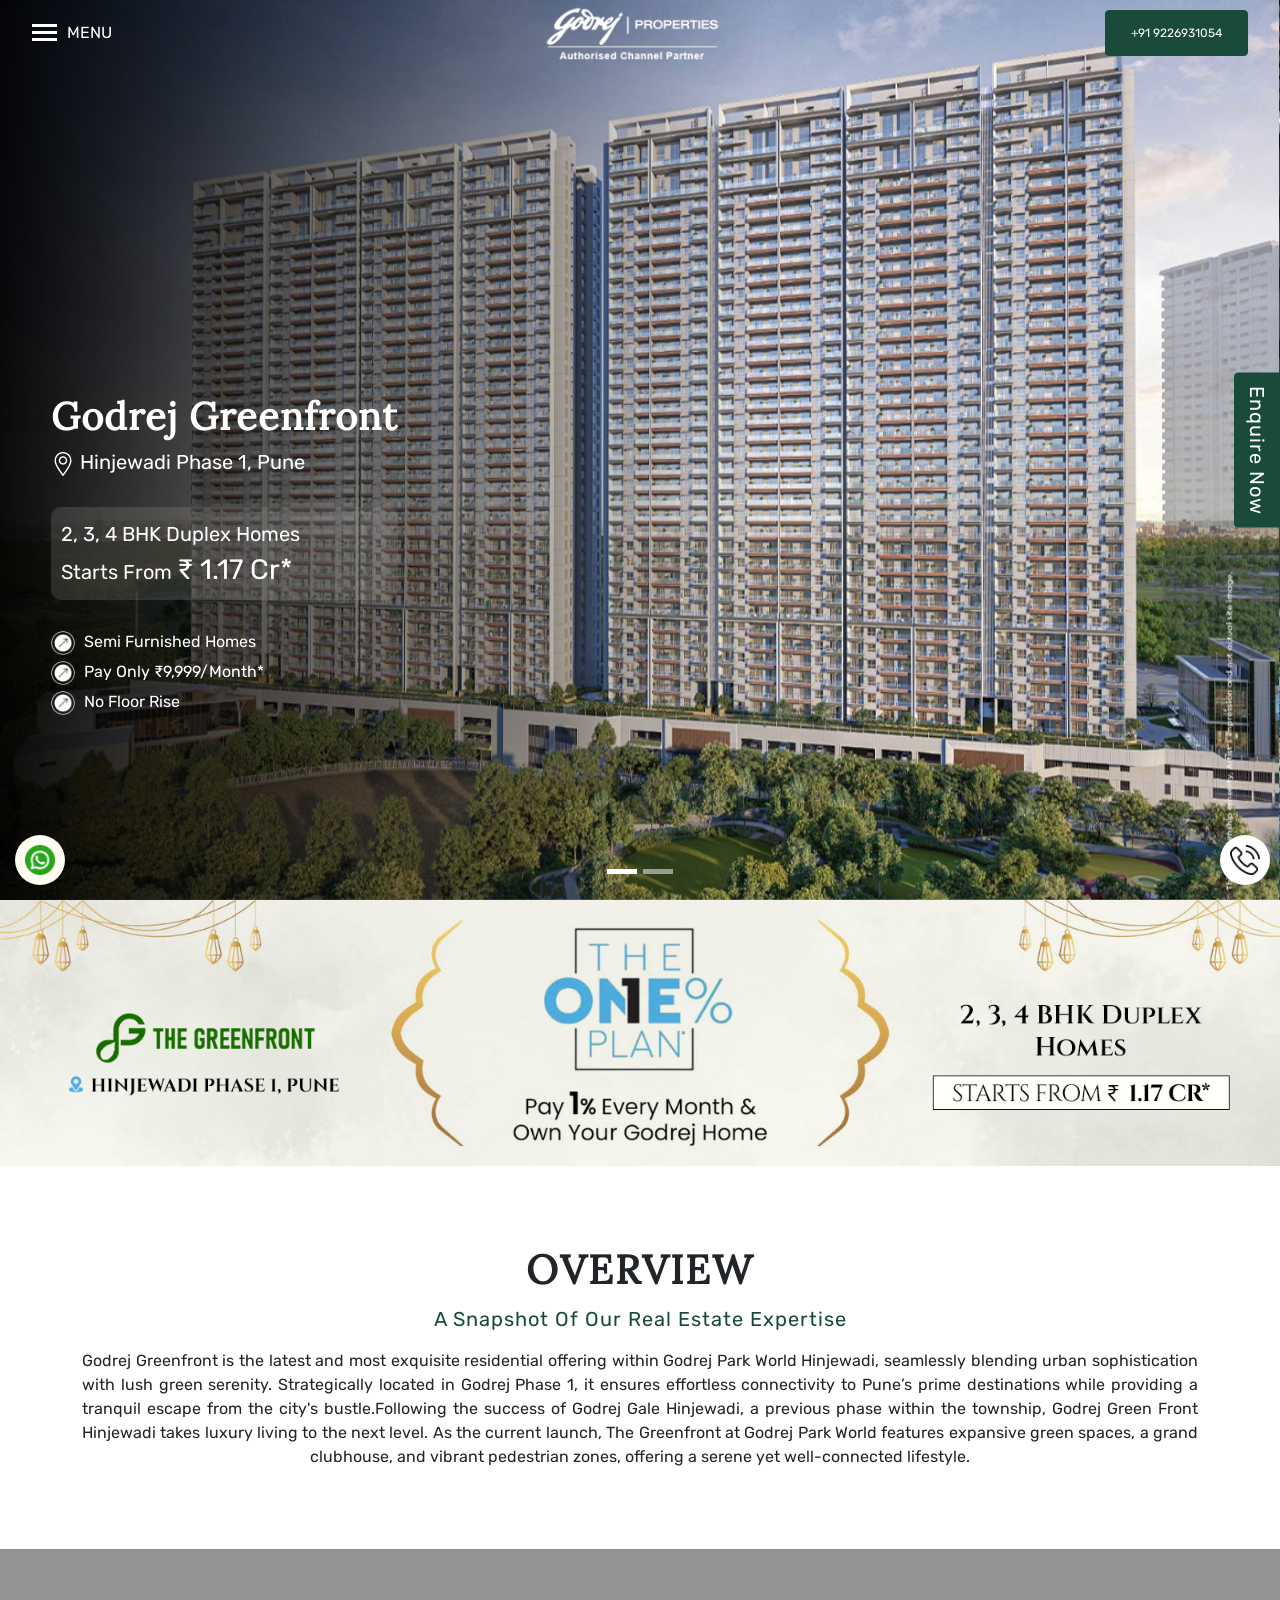
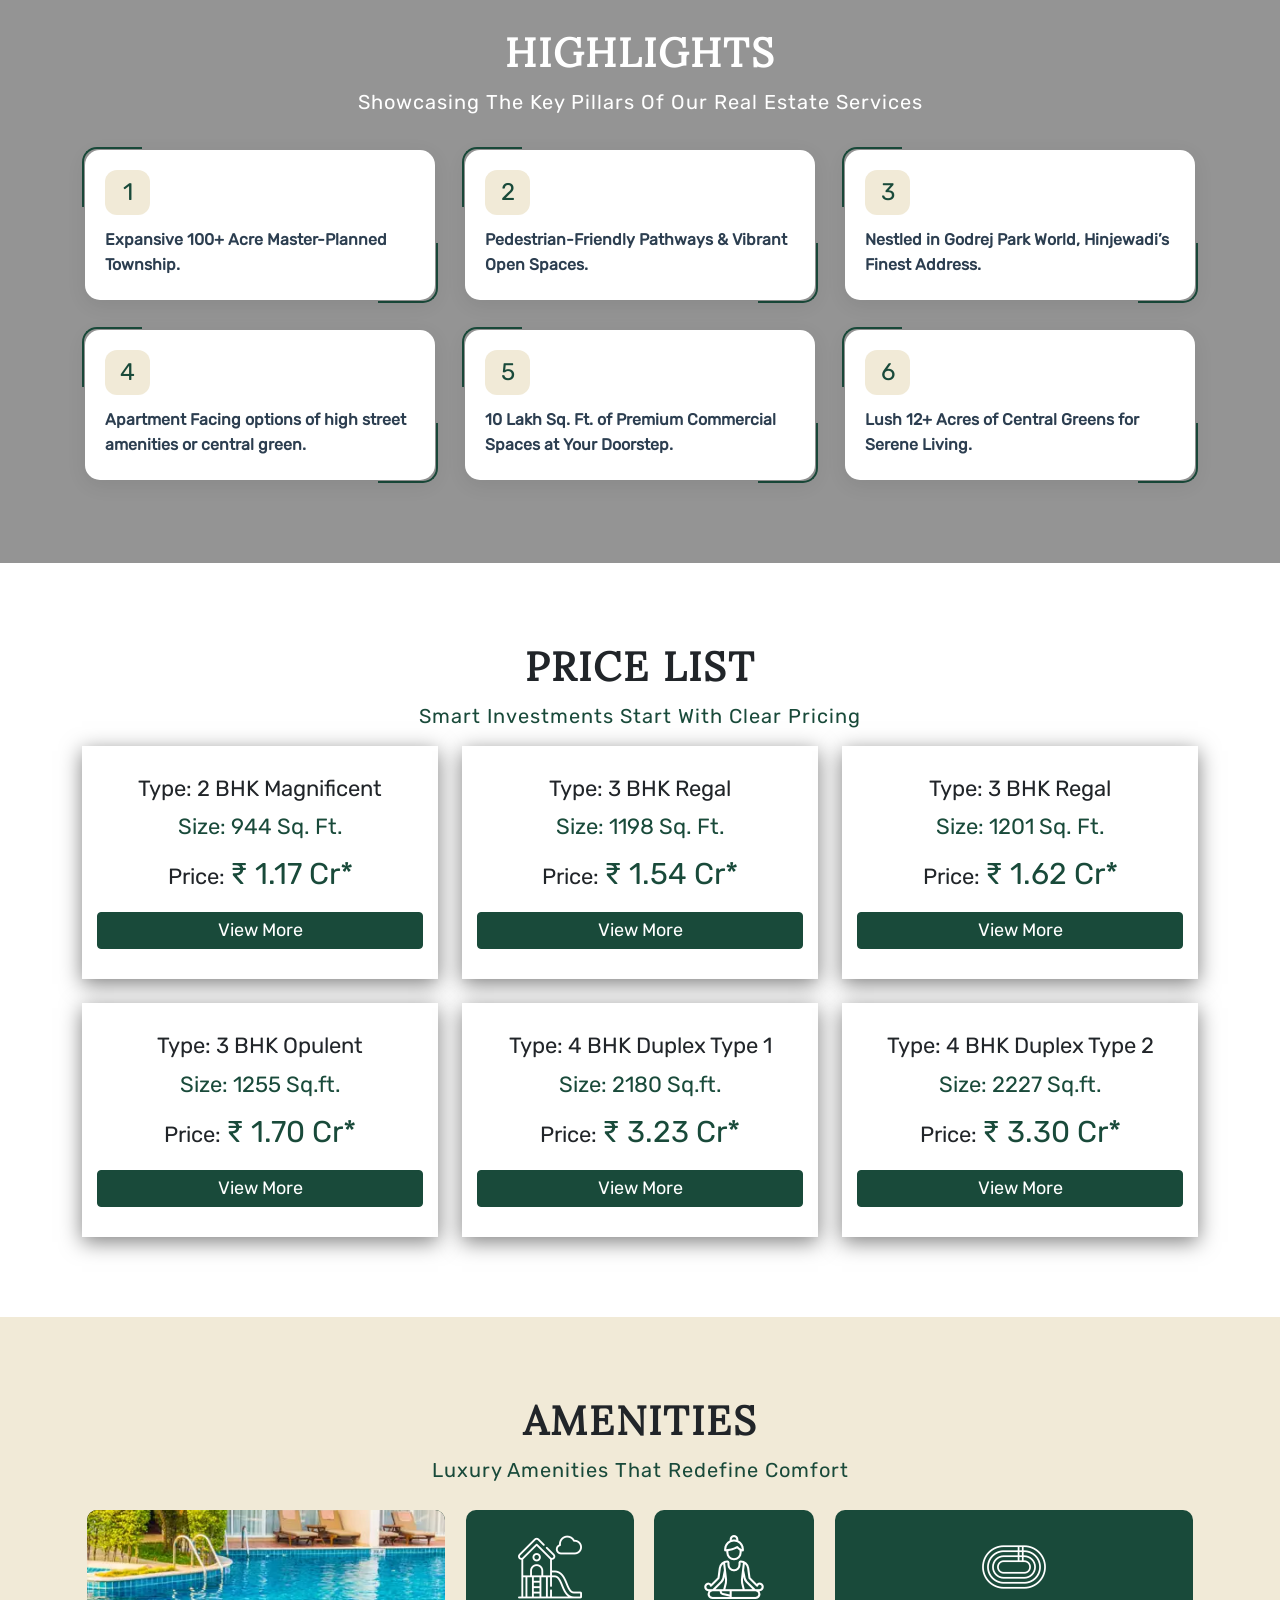
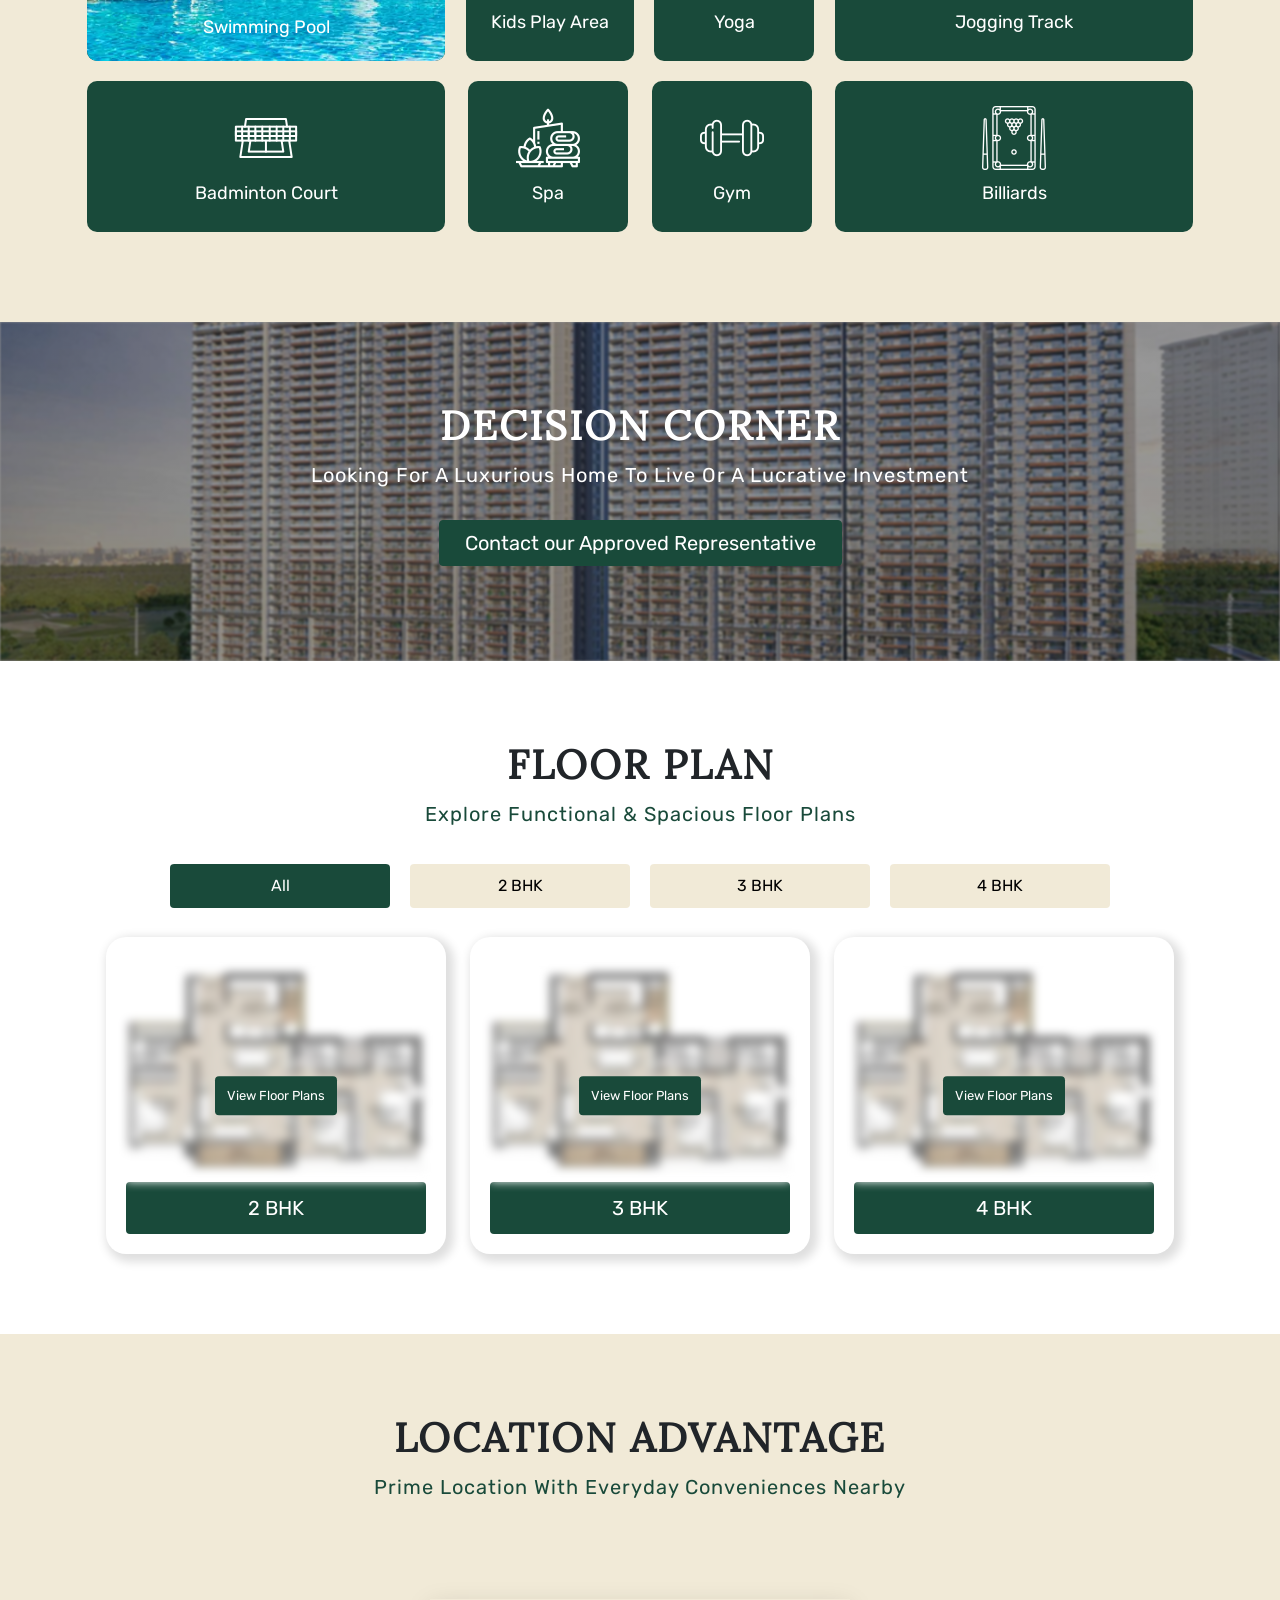
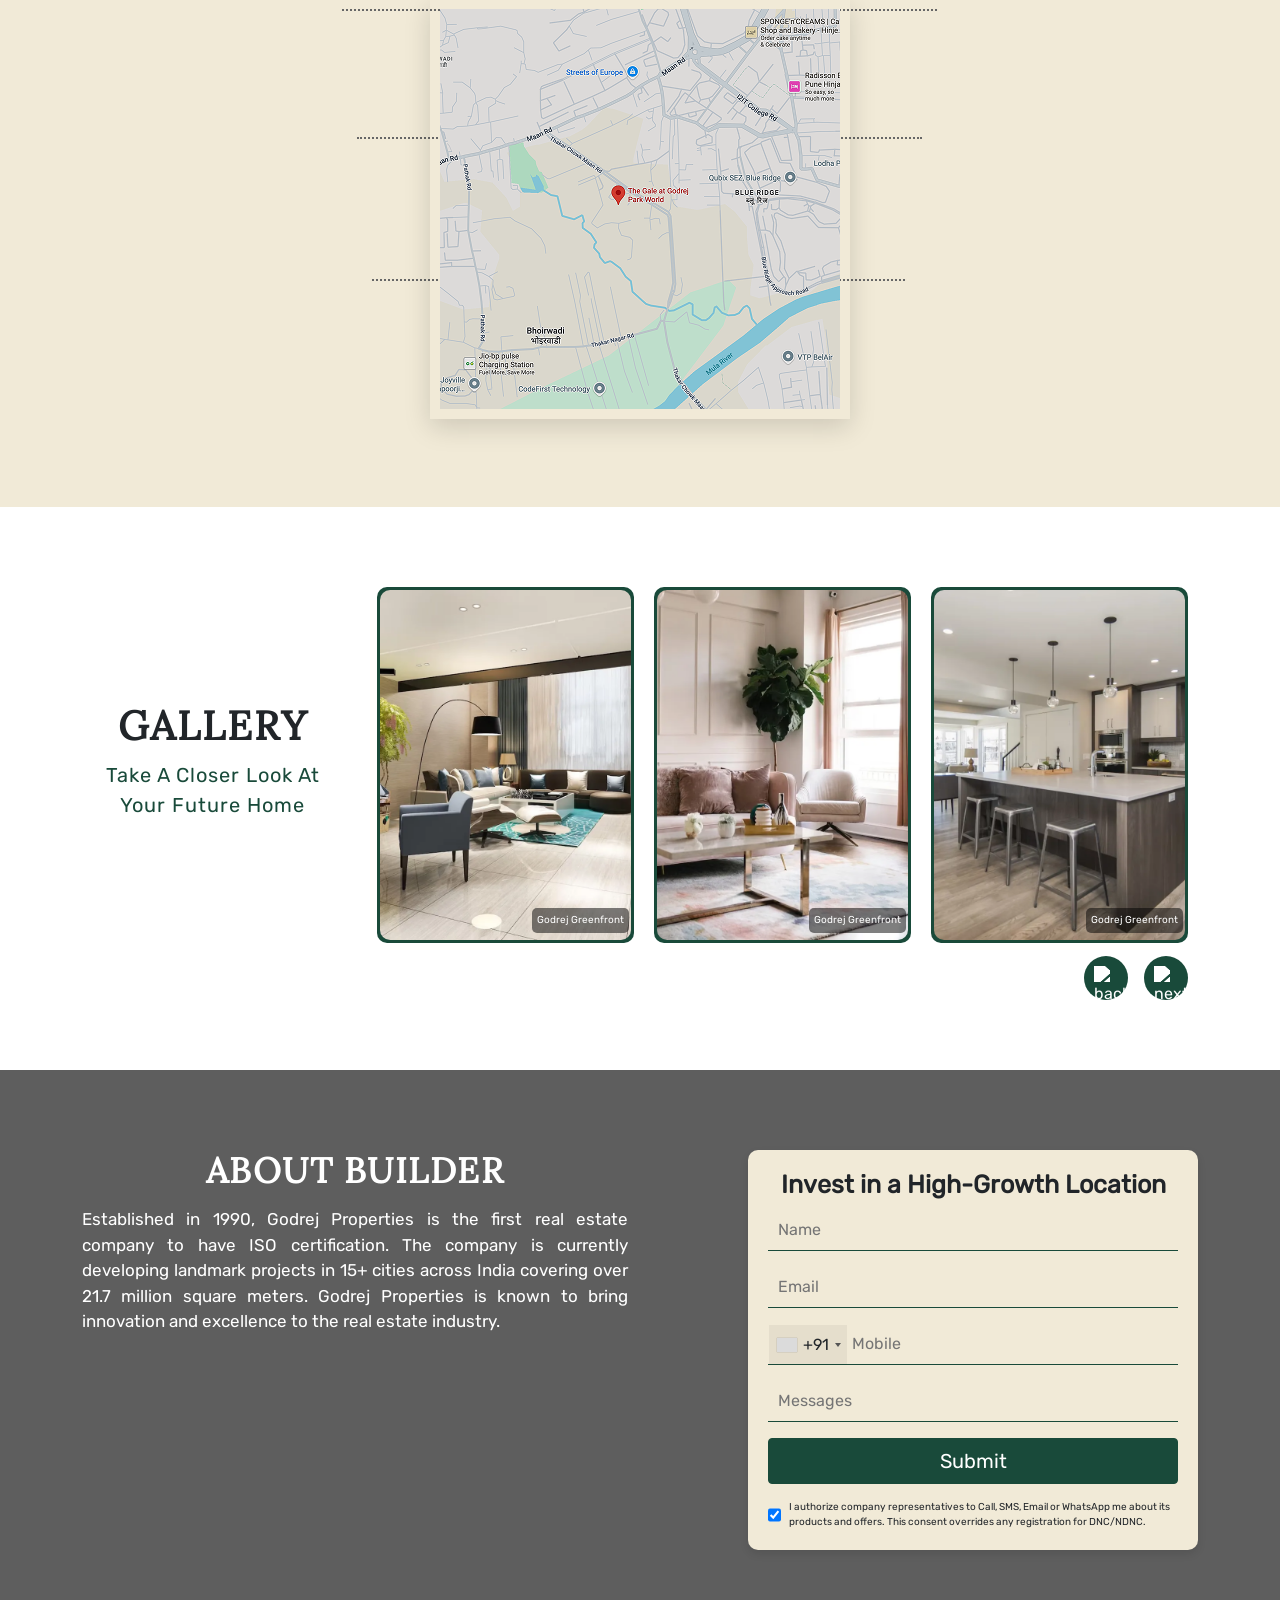
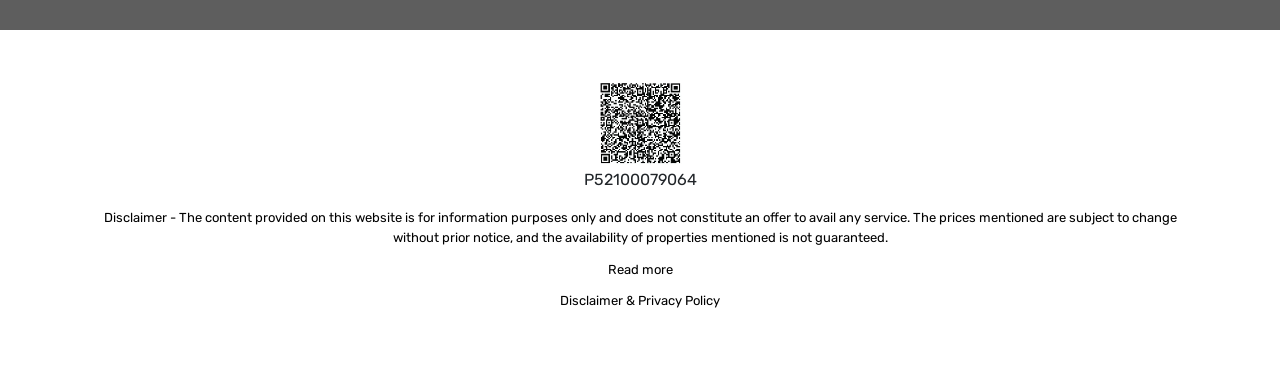
==== index.html @ 200d03b1 "Initial commit of existing code" ====
<!doctype html>

<html lang="en">
    
<head>
        <meta charset="UTF-8" />

        <meta name="viewport" content="width=device-width, initial-scale=1.0" />

        <title>Godrej Greenfront| Hinjewadi Phase 1, Pune | 2, 2,3 & 4 BHK Apartments</title>

        <meta name="keywords" content="Godrej Greenfront| Hinjewadi Phase 1, Pune | 2, 2,3 & 4 BHK Apartments" />

        <meta
            name="description"
            content="Godrej Upper Kharadi is envisioned as a modern mixed-use landmark set to reshape everyday living in East Pune’s rapidly evolving corridor."
        />

        <link rel="shortcut icon" href="favicon.ico" type="image/x-icon" />

        <link rel="stylesheet" href="css/bootstrap.min.css" />

        <link href="css/all.min.css" rel="stylesheet" />

        <link rel="stylesheet" href="css/slick-theme.css" />

        <link rel="stylesheet" href="css/slick-theme.min.css" />

        <link rel="stylesheet" href="css/slick.css" />

        <link rel="stylesheet" href="css/magnific-popup.css" />

        <link rel="stylesheet" href="css/style.css" />

        <link href="css/aos.css" rel="stylesheet" />

        <link rel="preload" fetchpriority="high" href="img/banner/banner1-sm.webp" as="image" type="image/webp" />

        <link rel="stylesheet" href="css/intlTelInput.css" />

        <!-- Meta Pixel Code -->

        <script>
            !(function (f, b, e, v, n, t, s) {
                if (f.fbq) return;

                n = f.fbq = function () {
                    n.callMethod ? n.callMethod.apply(n, arguments) : n.queue.push(arguments);
                };

                if (!f._fbq) f._fbq = n;

                n.push = n;

                n.loaded = !0;

                n.version = "2.0";

                n.queue = [];

                t = b.createElement(e);

                t.async = !0;

                t.src = v;

                s = b.getElementsByTagName(e)[0];

                s.parentNode.insertBefore(t, s);
            })(
                window,

                document,

                "script",

                "js/fbevents.js"
            );

            fbq("init", "1742078296765821");

            fbq("track", "PageView");
        </script>

        <noscript
            ><img
                height="1"
                width="1"
                style="display: none"
                src="https://www.facebook.com/tr?id=1742078296765821&amp;ev=PageView&amp;noscript=1"
        /></noscript>

        <!-- End Meta Pixel Code -->
    </head>

    <style>
        .modal .modal-header h6 {
            font-size: 21px;

            margin-bottom: 10px;

            font-weight: 600;

            text-align: center;

            width: 100%;
        }

        .phone-email a {
            text-decoration: none;

            color: #fff;
        }

        .phone-email a:hover {
            text-decoration: none;

            color: var(--secondary-theme);
        }

        .phone-email .button:hover a {
            color: var(--secondary-theme);
        }

        .iti {
            width: 100%;
        }

        .form_section.slide-form .iti .iti__selected-dial-code {
            color: white;
        }
    </style>

    <body>
        <!-- Header -->

        <div class="header" id="header">
            <div class="container-fluid">
                <div class="row align-items-center">
                    <div class="col-md-3 col-6">
                        <button class="menu-btn" id="menuBtn" onclick="openMenu()">
                            <div class="hamburger" id="hamburger">
                                <div></div>

                                <div></div>

                                <div></div>
                            </div>

                            <span>MENU</span>
                        </button>
                    </div>

                    <div class="col-md-6 col-6 text-md-center text-end">
                        <div class="logo">
                            <a class="navbar-brand" href="#">
                                <!-- <img src="img/godrej-logo.png" alt="logo" class="img-fluid" /> -->

                                <img src="img/godrej-logo.png" alt="logo" class="img-fluid" />
                            </a>
                        </div>
                    </div>

                    <div class="col-md-3 text-end">
                        <div class="phone-email">
                            <button class="button">
                                <a href="tel:+919226931054">+91 9226931054</a>
                            </button>
                        </div>
                    </div>
                </div>
            </div>
        </div>

        <!-- Overlay -->

        <div class="overlay" id="overlay" onclick="closeMenu()"></div>

        <!-- Sidebar -->

        <div class="sidebar" id="sidebar">
            <button class="close-btn" onclick="closeMenu()">&times;</button>

            <ul class="menu-items">
                <li class="nav-item">
                    <a class="nav-link nav-link-custom active" href="#overview">Overview</a>
                </li>

                <li class="nav-item">
                    <a class="nav-link nav-link-custom" href="#highlight">Highlight</a>
                </li>

                <li class="nav-item">
                    <a class="nav-link nav-link-custom" href="#price">Price List</a>
                </li>

                <li class="nav-item">
                    <a class="nav-link nav-link-custom" href="#amenities">Amenities</a>
                </li>

                <li class="nav-item">
                    <a class="nav-link nav-link-custom" href="#floor">Floor Plan</a>
                </li>

                <li class="nav-item">
                    <a class="nav-link nav-link-custom" href="#location">Location</a>
                </li>

                <li class="nav-item">
                    <a class="nav-link nav-link-custom" href="#gallery">Gallery</a>
                </li>
            </ul>
        </div>

        <!-- banner section start -->

        <div class="slider_section">
            <div id="carouselExampleIndicators" class="carousel slide" data-bs-ride="carousel" data-bs-interval="3000">
                <div class="carousel-indicators">
                    <button
                        type="button"
                        data-bs-target="#carouselExampleIndicators"
                        data-bs-slide-to="0"
                        class="active"
                        aria-current="true"
                        aria-label="Slide 1"
                    ></button>

                    <button
                        type="button"
                        data-bs-target="#carouselExampleIndicators"
                        data-bs-slide-to="1"
                        aria-label="Slide 2"
                    ></button>

                    <!-- <button type="button" data-bs-target="#carouselExampleIndicators" data-bs-slide-to="2" aria-label="Slide 3"></button> -->

                    <!-- <button type="button" data-bs-target="#carouselExampleIndicators" data-bs-slide-to="3" aria-label="Slide 4"></button> -->
                </div>

                <div class="carousel-inner">
                    <div class="carousel-item active">
                        <img src="img/banner/banner1.webp" alt="" class="slider-img d_sm_none" />

                        <img src="img/banner/banner1-sm.webp" alt="" class="slider-img d_sm_block" />
                    </div>

                    <div class="carousel-item">
                        <img src="img/banner/banner2.webp" alt="" class="slider-img d_sm_none" />

                        <img src="img/banner/banner2-sm.webp" alt="" class="slider-img d_sm_block" />
                    </div>
                </div>

                <div class="content_over_banner">
                    <div class="project_box">
                        <!-- <h2 class="invest_in">Invest In</h2> -->

                        <h1 class="pro_name">Godrej Greenfront</h1>

                        <p><img src="img/icons/location.png" alt="" />Hinjewadi Phase 1, Pune</p>

                        <h3>
                            2, 3, 4 BHK Duplex Homes <br />

                            Starts From <span>₹ 1.17 Cr*</span>
                        </h3>

                        <!-- <h3 class="all_inc"></h3> -->

                        <ul>
                            <!-- <li><img src="img/icons/arrowUp.png" alt=""> Payment Plan: 25*4</li> -->

                            <!-- <li><img src="img/icons/arrowUp.png" alt=""> 20:20:60 Payment Plan</li> -->

                            <li><img src="img/icons/arrowUp.png" alt="" /> Semi Furnished Homes</li>

                            <li><img src="img/icons/arrowUp.png" alt="" /> Pay Only ₹9,999/Month*</li>

                            <li><img src="img/icons/arrowUp.png" alt="" /> No Floor Rise</li>

                            <!-- <li><img src="img/icons/arrowUp.png" alt=""> Clubhouse: 30,000 sq ft</li>

                        <li><img src="img/icons/arrowUp.png" alt=""> Floor to Ceiling Height: 12 ft</li>

                        <li><img src="img/icons/arrowUp.png" alt=""> Construction By: MCC</li>

                        <li><img src="img/icons/arrowUp.png" alt=""> Total Flats: 180 + 5 Penthouse</li>

                        <li><img src="img/icons/arrowUp.png" alt=""> Tower Height: G + 20 Floors</li> -->
                        </ul>
                    </div>

                    <div class="form_section slide-form">
                        <div class="row">
                            <div class="col-12">
                                <button class="form-close-btn">&times;</button>

                                <h6>Limited Units Price Offer</h6>
                            </div>
                            <form action="contact.php" method="post" id="form1">
                            <div class="col-12 mb-3">
                                <input type="text" name="Name" placeholder="Name" id="name_contact" />
                            </div>

                            <div class="col-12 mb-3">
                                <input type="email" name="Email" placeholder="Email" id="email_contact" />
                            </div>

                            <div class="col-12 mb-3">
                                <input
                                    type="tel"
                                    name="Mob"
                                    placeholder="Mobile"
                                    id="phone_contact"
                                    class="phone-input"
                                />
                            </div>

                            <div class="col-12 mb-3">
                                <input name="message" placeholder="Messages" id="message_contact" />
                            </div>

                            <div class="col-12 mb-2 text-center">
                                <a href="javascript:void(0)" type="submit" class="button lg_btn" id="submit-contact"> Submit</a>
                            </div>

                            <div class="col-12">
                                <div class="inp-box d-flex">
                                    <input
                                        type="checkbox"
                                        checked=""
                                        id="vehicle1"
                                        name="vehicle1"
                                        value="form-checkbox"
                                        style="width: 15px; margin-right: 8px"
                                    />

                                    <label for="vehicle1" class="inp-txt black" style="font-size: 10px; color: #fff">
                                        I authorize company representatives to Call, SMS, Email or WhatsApp me about its
                                        products and offers. This consent overrides any registration for
                                        DNC/NDNC.</label
                                    >
                                </div>
                                </form>
                            </div>
                        </div>
                    </div>
                </div>
            </div>

            <button class="form-toggle-btn">Enquire Now</button>
        </div>

        <!-- banner section ends here -->

        <div class="strip">

        <img src="img/strip/dsk.jpg" data-bs-toggle="modal" data-bs-target="#form4" class="img-fluid d_view"

        style="cursor: pointer;" alt="strip">

        <img src="img/strip/mob.jpg" data-bs-toggle="modal" data-bs-target="#form4" class="img-fluid m_view"

        style="cursor: pointer;" alt="strip">

    </div>

        <!-- overview section starts here -->

        <section class="overview_section" id="overview">
            <div class="container">
                <div class="row">
                    <div class="col-12">
                        <h2 class="section_title">Overview</h2>

                        <p class="subheading">A Snapshot of Our Real Estate Expertise</p>
                    </div>

                    <div class="col-12">
                        <p class="para">
                            Godrej Greenfront is the latest and most exquisite residential offering within Godrej Park
                            World Hinjewadi, seamlessly blending urban sophistication with lush green serenity.
                            Strategically located in Godrej Phase 1, it ensures effortless connectivity to Pune’s prime
                            destinations while providing a tranquil escape from the city's bustle.Following the success
                            of Godrej Gale Hinjewadi, a previous phase within the township, Godrej Green Front Hinjewadi
                            takes luxury living to the next level. As the current launch, The Greenfront at Godrej Park
                            World features expansive green spaces, a grand clubhouse, and vibrant pedestrian zones,
                            offering a serene yet well-connected lifestyle.
                        </p>
                    </div>
                </div>
            </div>
        </section>

        <!--highlight section -->

        <section class="highlight_section" id="highlight">
            <div class="container">
                <div class="row">
                    <div class="col-12">
                        <h2 class="section_title">Highlights</h2>

                        <p class="subheading">Showcasing the Key Pillars of Our Real Estate Services</p>
                    </div>
                </div>

                <div class="features-container">
                    <div class="row justify-content-center">
                        <div class="col-lg-4 col-md-6 col-6 mb-4" data-aos="fade-right" data-aos-duration="800">
                            <div class="feature-card-wrapper">
                                <div class="feature-card">
                                    <div class="feature-icon">
                                        <span>1</span>
                                    </div>

                                    <p class="feature-description">Expansive 100+ Acre Master-Planned Township.</p>
                                </div>

                                <div class="connector-line d-none d-lg-block"></div>
                            </div>
                        </div>

                        <div class="col-lg-4 col-md-6 col-6 mb-4" data-aos="fade-bottom" data-aos-duration="800">
                            <div class="feature-card-wrapper">
                                <div class="feature-card">
                                    <div class="feature-icon">
                                        <span>2</span>
                                    </div>

                                    <p class="feature-description">
                                        Pedestrian-Friendly Pathways & Vibrant Open Spaces.
                                    </p>
                                </div>

                                <div class="connector-line d-none d-lg-block"></div>
                            </div>
                        </div>

                        <div class="col-lg-4 col-md-6 col-6 mb-4" data-aos="fade-left" data-aos-duration="800">
                            <div class="feature-card-wrapper">
                                <div class="feature-card">
                                    <div class="feature-icon">
                                        <span>3</span>
                                    </div>

                                    <p class="feature-description">
                                        Nestled in Godrej Park World, Hinjewadi’s Finest Address.
                                    </p>
                                </div>
                            </div>
                        </div>

                        <div class="col-lg-4 col-md-6 col-6" data-aos="fade-right" data-aos-duration="800">
                            <div class="feature-card-wrapper">
                                <div class="feature-card">
                                    <div class="feature-icon">
                                        <span>4</span>
                                    </div>

                                    <p class="feature-description">
                                        Apartment Facing options of high street amenities or central green.
                                    </p>
                                </div>
                            </div>
                        </div>

                        <div class="col-lg-4 col-md-6 col-6" data-aos="fade-top" data-aos-duration="800">
                            <div class="feature-card-wrapper">
                                <div class="feature-card">
                                    <div class="feature-icon">
                                        <span>5</span>
                                    </div>

                                    <p class="feature-description">
                                        10 Lakh Sq. Ft. of Premium Commercial Spaces at Your Doorstep.
                                    </p>
                                </div>
                            </div>
                        </div>

                        <div class="col-lg-4 col-md-6 col-6" data-aos="fade-left" data-aos-duration="800">
                            <div class="feature-card-wrapper">
                                <div class="feature-card">
                                    <div class="feature-icon">
                                        <span>6</span>
                                    </div>

                                    <p class="feature-description">
                                        Lush 12+ Acres of Central Greens for Serene Living.
                                    </p>
                                </div>
                            </div>
                        </div>
                    </div>
                </div>
            </div>
        </section>

        <!-- price list section -->

        <section class="price_list_section" id="price">
            <div class="container">
                <div class="row">
                    <div class="col-md-12 col-12 align-self-center">
                        <h2 class="section_title">Price List</h2>

                        <p class="subheading">Smart Investments Start with Clear Pricing</p>
                    </div>

                    <div class="col-md-12 col-12 mb-4">
                        <div class="row justify-content-center">
                            <div class="col-md-4 col-12" data-aos="fade-right" data-aos-duration="800">
                                <div class="price_box h-100">
                                    <h6>Type: 2 BHK Magnificent</h6>

                                    <h5>Size: 944 Sq. Ft.</h5>

                                    <p>Price: <span>₹ 1.17 Cr*</span></p>

                                    <div>
                                        <button class="button" data-bs-toggle="modal" data-bs-target="#enquireModal">
                                            View More
                                        </button>
                                    </div>

                                    <!-- <h4 style="font-size: 14px; margin-top: 5px;margin-bottom: 0;">(One Car Parking)</h4> -->
                                </div>
                            </div>

                            <div class="col-md-4 col-12" data-aos="fade-bottom" data-aos-duration="800">
                                <div class="price_box h-100">
                                    <h6>Type: 3 BHK Regal</h6>

                                    <h5>Size: 1198 Sq. Ft.</h5>

                                    <p>Price: <span>₹ 1.54 Cr* </span></p>

                                    <div>
                                        <button class="button" data-bs-toggle="modal" data-bs-target="#enquireModal">
                                            View More
                                        </button>
                                    </div>
                                </div>
                            </div>

                            <div class="col-md-4 col-12" data-aos="fade-left" data-aos-duration="800">
                                <div class="price_box h-100">
                                    <h6>Type: 3 BHK Regal</h6>

                                    <h5>Size: 1201 Sq. Ft.</h5>

                                    <p>Price: <span>₹ 1.62 Cr* </span></p>

                                    <div>
                                        <button class="button" data-bs-toggle="modal" data-bs-target="#enquireModal">
                                            View More
                                        </button>
                                    </div>
                                </div>
                            </div>
                        </div>
                    </div>

                    <div class="col-md-12 col-12">
                        <div class="row justify-content-center">
                            <div class="col-md-4 col-12" data-aos="fade-right" data-aos-duration="800">
                                <div class="price_box h-100">
                                    <h6>Type: 3 BHK Opulent</h6>

                                    <h5>Size: 1255 Sq.ft.</h5>

                                    <p>Price: <span>₹ 1.70 Cr*</span></p>

                                    <div>
                                        <button class="button" data-bs-toggle="modal" data-bs-target="#enquireModal">
                                            View More
                                        </button>
                                    </div>

                                    <!-- <h4 style="font-size: 14px; margin-top: 5px;margin-bottom: 0;">(One Car Parking)</h4> -->
                                </div>
                            </div>

                            <div class="col-md-4 col-12" data-aos="fade-bottom" data-aos-duration="800">
                                <div class="price_box h-100">
                                    <h6>Type: 4 BHK Duplex Type 1</h6>

                                    <h5>Size: 2180 Sq.ft.</h5>

                                    <p>Price: <span>₹ 3.23 Cr* </span></p>

                                    <div>
                                        <button class="button" data-bs-toggle="modal" data-bs-target="#enquireModal">
                                            View More
                                        </button>
                                    </div>
                                </div>
                            </div>

                            <div class="col-md-4 col-12" data-aos="fade-left" data-aos-duration="800">
                                <div class="price_box h-100">
                                    <h6>Type: 4 BHK Duplex Type 2</h6>

                                    <h5>Size: 2227 Sq.ft.</h5>

                                    <p>Price: <span>₹ 3.30 Cr* </span></p>

                                    <div>
                                        <button class="button" data-bs-toggle="modal" data-bs-target="#enquireModal">
                                            View More
                                        </button>
                                    </div>
                                </div>
                            </div>
                        </div>
                    </div>
                </div>
            </div>
        </section>

        <!-- amenities section  -->

        <section class="amenities_section" id="amenities">
            <div class="container">
                <div class="row">
                    <div class="col-12">
                        <h2 class="section_title">Amenities</h2>

                        <p class="subheading">Luxury Amenities That Redefine Comfort</p>
                    </div>

                    <div class="col-4 align-self-center pe-0 d_view" data-aos="fade-right" data-aos-duration="800">
                        <ul class="amenity_list">
                            <li class="amenity-box">
                                <img src="img/amenities/swimming-pool.png" alt="gym" />

                                <span>Swimming Pool</span>

                                <div class="overlay">
                                    <img src="img/amenities/swimming-pool.webp" alt="full pool image" />

                                    <span>Swimming Pool</span>
                                </div>
                            </li>

                            <li class="amenity-box">
                                <img src="img/amenities/badminton-court.png" alt="pool" />

                                <span>Badminton Court</span>

                                <div class="overlay">
                                    <img src="img/amenities/badminton-court.webp" alt="full pool image" />
                                </div>
                            </li>
                        </ul>
                    </div>

                    <div class="col-4 p-0 d_view">
                        <ul>
                            <li class="amenity-box">
                                <img src="img/amenities/playground.png" alt="kids" />

                                <span>Kids Play Area</span>

                                <div class="overlay">
                                    <img src="img/amenities/kids-play.webp" alt="full pool image" />
                                </div>
                            </li>

                            <li class="amenity-box">
                                <img src="img/amenities/yoga.png" alt="yoga" />

                                <span>Yoga</span>

                                <div class="overlay">
                                    <img src="img/amenities/yoga.webp" alt="full pool image" />
                                </div>
                            </li>

                            <li class="amenity-box">
                                <img src="img/amenities/spa.png" alt="generator" />

                                <span>Spa</span>

                                <div class="overlay">
                                    <img src="img/amenities/spa.webp" alt="full pool image" />
                                </div>
                            </li>

                            <li class="amenity-box">
                                <img src="img/amenities/weight.png" alt="cctv" />

                                <span>Gym</span>

                                <div class="overlay">
                                    <img src="img/amenities/gym.webp" alt="full pool image" />
                                </div>
                            </li>
                        </ul>
                    </div>

                    <div class="col-4 align-self-center ps-0 d_view" data-aos="fade-left" data-aos-duration="800">
                        <ul class="amenity_list">
                            <li class="amenity-box not_actiive">
                                <img src="img/amenities/running-track.png" alt="spa" />

                                <span>Jogging Track</span>

                                <div class="overlay">
                                    <img src="img/amenities/track.webp" alt="full pool image" />
                                </div>
                            </li>

                            <li class="amenity-box">
                                <img src="img/amenities/pool-table.png" alt="billiards" />

                                <span>Billiards</span>

                                <div class="overlay">
                                    <img src="img/amenities/billiards.webp" alt="full pool image" />
                                </div>
                            </li>
                        </ul>
                    </div>

                    <div class="col-12 m_view">
                        <ul>
                            <li class="amenity-box">
                                <img src="img/amenities/swimming-pool.png" alt="gym" />

                                <span>Swimming Pool</span>

                                <div class="overlay">
                                    <img src="img/amenities/swimming-pool.webp" alt="full pool image" />

                                    <span>Swimming Pool</span>
                                </div>
                            </li>

                            <li class="amenity-box">
                                <img src="img/amenities/badminton-court.png" alt="pool" />

                                <span>Badminton Court</span>

                                <div class="overlay">
                                    <img src="img/amenities/badminton-court.webp" alt="full pool image" />
                                </div>
                            </li>

                            <li class="amenity-box">
                                <img src="img/amenities/playground.png" alt="kids" />

                                <span>Kids Play Area</span>

                                <div class="overlay">
                                    <img src="img/amenities/kids-play.webp" alt="full pool image" />
                                </div>
                            </li>

                            <li class="amenity-box">
                                <img src="img/amenities/yoga.png" alt="yoga" />

                                <span>Yoga</span>

                                <div class="overlay">
                                    <img src="img/amenities/yoga.webp" alt="full pool image" />
                                </div>
                            </li>

                            <li class="amenity-box">
                                <img src="img/amenities/spa.png" alt="jogging" />

                                <span>Spa</span>

                                <div class="overlay">
                                    <img src="img/amenities/spa.webp" alt="full pool image" />
                                </div>
                            </li>

                            <li class="amenity-box">
                                <img src="img/amenities/weight.png" alt="cctv" />

                                <span>Gym</span>

                                <div class="overlay">
                                    <img src="img/amenities/gym.webp" alt="full pool image" />
                                </div>
                            </li>

                            <li class="amenity-box not_actiive">
                                <img src="img/amenities/running-track.png" alt="spa" />

                                <span>Jogging Track</span>

                                <div class="overlay">
                                    <img src="img/amenities/track.webp" alt="full pool image" />
                                </div>
                            </li>

                            <li class="amenity-box">
                                <img src="img/amenities/pool-table.png" alt="billiards" />

                                <span>Billiards</span>

                                <div class="overlay">
                                    <img src="img/amenities/billiards.webp" alt="full pool image" />
                                </div>
                            </li>
                        </ul>
                    </div>
                </div>
            </div>
        </section>

        <!-- decision corner -->

        <section class="decision_corner">
            <div class="container">
                <div class="row">
                    <div class="col-12">
                        <h4 class="section_title">Decision Corner</h4>

                        <div class="subheading">Looking for a luxurious home to live or a lucrative investment</div>

                        <div class="flex_div d-flex">
                            <div class="boxes">
                                <button class="button" data-bs-toggle="modal" data-bs-target="#enquireModal">
                                    Contact our Approved Representative
                                </button>
                            </div>
                        </div>
                    </div>
                </div>
            </div>
        </section>

        <!-- floor plan section -->

        <section class="floor_section" id="floor">
            <div class="container">
                <div class="row">
                    <div class="col-12">
                        <h2 class="section_title">Floor Plan</h2>

                        <p class="subheading">Explore Functional & Spacious Floor Plans</p>
                    </div>

                    <div class="col-12">
                        <ul class="nav nav-tabs" id="myTab" role="tablist">
                            <li class="nav-item" role="presentation">
                                <button
                                    class="nav-link active"
                                    id="home1-tab"
                                    data-bs-toggle="tab"
                                    data-bs-target="#home1-tab-pane"
                                    type="button"
                                    role="tab"
                                    aria-controls="home1-tab-pane"
                                    aria-selected="true"
                                >
                                    All
                                </button>
                            </li>

                            <li class="nav-item" role="presentation">
                                <button
                                    class="nav-link"
                                    id="home-tab"
                                    data-bs-toggle="tab"
                                    data-bs-target="#home-tab-pane"
                                    type="button"
                                    role="tab"
                                    aria-controls="home-tab-pane"
                                    aria-selected="true"
                                >
                                    2 BHK
                                </button>
                            </li>

                            <li class="nav-item" role="presentation">
                                <button
                                    class="nav-link"
                                    id="profile-tab"
                                    data-bs-toggle="tab"
                                    data-bs-target="#profile-tab-pane"
                                    type="button"
                                    role="tab"
                                    aria-controls="profile-tab-pane"
                                    aria-selected="false"
                                >
                                    3 BHK
                                </button>
                            </li>

                            <li class="nav-item" role="presentation">
                                <button
                                    class="nav-link"
                                    id="contact-tab"
                                    data-bs-toggle="tab"
                                    data-bs-target="#contact-tab-pane"
                                    type="button"
                                    role="tab"
                                    aria-controls="contact-tab-pane"
                                    aria-selected="false"
                                >
                                    4 BHK
                                </button>
                            </li>
                        </ul>

                        <div class="tab-content" id="myTabContent">
                            <div
                                class="tab-pane fade show active"
                                id="home1-tab-pane"
                                role="tabpanel"
                                aria-labelledby="home1-tab"
                                tabindex="0"
                            >
                                <div class="container">
                                    <div class="row justify-content-center">
                                        <div class="col-md-4 col-12">
                                            <div class="floor_image">
                                                <img
                                                    src="img/floor-plan/floor-plan.webp"
                                                    alt="floor plan"
                                                    class="img-fluid"
                                                    style="filter: blur(5px)"
                                                />

                                                <h5>2 BHK</h5>

                                                <span data-bs-toggle="modal" data-bs-target="#enquireModal"
                                                    >View Floor Plans</span
                                                >
                                            </div>
                                        </div>

                                        <div class="col-md-4 col-12">
                                            <div class="floor_image">
                                                <img
                                                    src="img/floor-plan/floor-plan.webp"
                                                    alt="floor plan"
                                                    class="img-fluid"
                                                    style="filter: blur(5px)"
                                                />

                                                <h5>3 BHK</h5>

                                                <span data-bs-toggle="modal" data-bs-target="#enquireModal"
                                                    >View Floor Plans</span
                                                >
                                            </div>
                                        </div>

                                        <div class="col-md-4 col-12">
                                            <div class="floor_image">
                                                <img
                                                    src="img/floor-plan/floor-plan.webp"
                                                    alt="floor plan"
                                                    class="img-fluid"
                                                    style="filter: blur(5px)"
                                                />

                                                <h5>4 BHK</h5>

                                                <span data-bs-toggle="modal" data-bs-target="#enquireModal"
                                                    >View Floor Plans</span
                                                >
                                            </div>
                                        </div>
                                    </div>
                                </div>
                            </div>

                            <div
                                class="tab-pane fade"
                                id="home-tab-pane"
                                role="tabpanel"
                                aria-labelledby="home-tab"
                                tabindex="0"
                            >
                                <div class="container">
                                    <div class="row justify-content-center">
                                        <div class="col-md-4 col-12">
                                            <div class="floor_image">
                                                <img
                                                    src="img/floor-plan/floor-plan.webp"
                                                    alt="floor plan"
                                                    class="img-fluid"
                                                    style="filter: blur(5px)"
                                                />

                                                <span data-bs-toggle="modal" data-bs-target="#enquireModal"
                                                    >View Floor Plans</span
                                                >
                                            </div>
                                        </div>
                                    </div>
                                </div>
                            </div>

                            <div
                                class="tab-pane fade"
                                id="profile-tab-pane"
                                role="tabpanel"
                                aria-labelledby="profile-tab"
                                tabindex="0"
                            >
                                <div class="container">
                                    <div class="row justify-content-center">
                                        <div class="col-md-4 col-12">
                                            <div class="floor_image">
                                                <img
                                                    src="img/floor-plan/floor-plan.webp"
                                                    alt="floor plan"
                                                    class="img-fluid"
                                                    style="filter: blur(5px)"
                                                />

                                                <span data-bs-toggle="modal" data-bs-target="#enquireModal">
                                                    View Floor Plans</span
                                                >
                                            </div>
                                        </div>
                                    </div>
                                </div>
                            </div>

                            <div
                                class="tab-pane fade"
                                id="contact-tab-pane"
                                role="tabpanel"
                                aria-labelledby="contact-tab"
                                tabindex="0"
                            >
                                <div class="container">
                                    <div class="row justify-content-center">
                                        <div class="col-md-4 col-12">
                                            <div class="floor_image">
                                                <img
                                                    src="img/floor-plan/floor-plan.webp"
                                                    alt="floor plan"
                                                    class="img-fluid"
                                                    style="filter: blur(5px)"
                                                />

                                                <span data-bs-toggle="modal" data-bs-target="#enquireModal"
                                                    >View Floor Plans</span
                                                >
                                            </div>
                                        </div>
                                    </div>
                                </div>
                            </div>
                        </div>
                    </div>
                </div>
            </div>
        </section>

        <!-- location section -->

        <section class="location_section" id="location">
            <div class="container">
                <div class="row">
                    <div class="col-12">
                        <h2 class="section_title">Location Advantage</h2>

                        <p class="subheading">Prime Location with Everyday Conveniences Nearby</p>
                    </div>
                </div>

                <div class="location-container">
                    <div class="central-logo">
                        <a href="img/map-location.png" class="with-caption image-link" title="Location Map">
                            <img
                                src="img/map-location-sm.png"
                                alt="Gurugram Location Map"
                                style="width: 100%; height: 100%; object-fit: cover"
                            />
                        </a>
                    </div>

                    <!-- Left Side Locations -->

                    <div class="location-point location-1 left" data-aos="fade-right" data-aos-delay="0">
                        <span class="location-name"><img src="img/icons/location.png" alt="" /> Infoysis Circle </span>

                        <span class="location-time">0.9 km</span>
                    </div>

                    <div class="location-point location-2 left" data-aos="fade-right" data-aos-delay="100">
                        <span class="location-name"
                            ><img src="img/icons/location.png" alt="" /> Hinjewadi Metro Station
                        </span>

                        <span class="location-time">1.8 Km </span>
                    </div>

                    <div class="location-point location-3 left" data-aos="fade-right" data-aos-delay="200">
                        <span class="location-name"
                            ><img src="img/icons/location.png" alt="" /> Hinjawadi Shivaji Chowk</span
                        >

                        <span class="location-time">1.8 km </span>
                    </div>

                    <!-- Right Side Locations -->

                    <div class="location-point location-5 right" data-aos="fade-left" data-aos-delay="0">
                        <span class="location-name"
                            ><img src="img/icons/location.png" alt="" /> Balewadi Metro Station
                        </span>

                        <span class="location-time">4 Km </span>
                    </div>

                    <div class="location-point location-6 right" data-aos="fade-left" data-aos-delay="100">
                        <span class="location-name"
                            ><img src="img/icons/location.png" alt="" /> Pune Railway Station
                        </span>

                        <span class="location-time">17 km </span>
                    </div>

                    <div class="location-point location-7 right" data-aos="fade-left" data-aos-delay="200">
                        <span class="location-name"><img src="img/icons/location.png" alt="" /> Shivaji Nagar </span>

                        <span class="location-time">16 km </span>
                    </div>

                    <!-- Connecting Lines -->

                    <div class="connecting-line line-1"></div>

                    <div class="connecting-line line-2"></div>

                    <div class="connecting-line line-3"></div>

                    <div class="connecting-line line-5"></div>

                    <div class="connecting-line line-6"></div>

                    <div class="connecting-line line-7"></div>

                    <!-- Vertical Lines -->

                    <div class="vertical-line v-line-left"></div>

                    <div class="vertical-line v-line-right"></div>
                </div>
            </div>
        </section>

        <!-- gallery sections -->

        <section class="gallery_section" id="gallery">
            <div class="container">
                <div class="row">
                    <div class="col-md-3 col-12 align-content-center">
                        <h2 class="section_title">Gallery</h2>

                        <p class="subheading">Take a Closer Look at Your Future Home</p>
                    </div>

                    <div class="col-md-9 col-12">
                        <div class="wrapper position-relative">
                            <div class="center-slider">
                                <div class="gallery-card">
                                    <a
                                        href="img/gallery/Gallery1.webp"
                                        class="with-caption image-link"
                                        title="Godrej Greenfront"
                                    >
                                        <img src="img/gallery/Gallery1.webp" alt="" />

                                        <span>Godrej Greenfront</span>
                                    </a>
                                </div>

                                <div class="gallery-card">
                                    <a
                                        href="img/gallery/Gallery2.webp"
                                        class="with-caption image-link"
                                        title="Godrej Greenfront"
                                    >
                                        <img src="img/gallery/Gallery2.webp" alt="" />

                                        <span>Godrej Greenfront</span>
                                    </a>
                                </div>

                                <div class="gallery-card">
                                    <a
                                        href="img/gallery/Gallery3.webp"
                                        class="with-caption image-link"
                                        title="Godrej Greenfront"
                                    >
                                        <img src="img/gallery/Gallery3.webp" alt="" />

                                        <span>Godrej Greenfront</span>
                                    </a>
                                </div>

                                <div class="gallery-card">
                                    <a
                                        href="img/gallery/Gallery4.webp"
                                        class="with-caption image-link"
                                        title="Godrej Greenfront"
                                    >
                                        <img src="img/gallery/Gallery4.webp" alt="" />

                                        <span>Godrej Greenfront</span>
                                    </a>
                                </div>

                                <div class="gallery-card">
                                    <a
                                        href="img/gallery/Gallery5.webp"
                                        class="with-caption image-link"
                                        title="Godrej Greenfront"
                                    >
                                        <img src="img/gallery/Gallery5.webp" alt="" />

                                        <span>Godrej Greenfront</span>
                                    </a>
                                </div>
                            </div>
                        </div>
                    </div>
                </div>
            </div>
        </section>

        <!-- about builder section starts here -->

        <section class="about_builder">
            <div class="container">
                <div class="row">
                    <div class="col-md-6">
                        <h5 class="section_title">About Builder</h5>

                        <p>
                            Established in 1990, Godrej Properties is the first real estate company to have ISO
                            certification. The company is currently developing landmark projects in 15+ cities across
                            India covering over 21.7 million square meters. Godrej Properties is known to bring
                            innovation and excellence to the real estate industry.
                        </p>
                    </div>

                    <div class="col-md-6 align-self-center">
                        <div class="footer_form">
                            <div class="row">
                                <div class="col-12">
                                    <h6>Invest in a High-Growth Location</h6>
                                </div>
<form action="contact.php" method="post" id="form1">
                                <div class="col-12 mb-3">
                                    <input type="text" name="Name" placeholder="Name" id="name_contact2" />
                                </div>

                                <div class="col-12 mb-3">
                                    <input type="email" name="Email" placeholder="Email" id="email_contact2" />
                                </div>

                                <div class="col-12 mb-3">
                                    <input
                                        type="tel"
                                        name="Mob"
                                        placeholder="Mobile"
                                        id="phone_contact2"
                                        class="phone-input"
                                    />
                                </div>

                                <div class="col-12 mb-3">
                                    <input name="message" placeholder="Messages" id="message_contact2" />
                                </div>

                                <div class="col-12 mb-3 text-center">
                                    <a href="javascript:void(0)" class="button"  type="submit" id="submit-contact2"> Submit </a>
                                </div>
</form>
                                <div class="col-12">
                                    <div class="inp-box d-flex">
                                        <input
                                            type="checkbox"
                                            checked=""
                                            id="vehicle2"
                                            name="vehicle2"
                                            value="form-checkbox"
                                            style="width: 15px; margin-right: 8px"
                                        />

                                        <label for="vehicle2" class="inp-txt black" style="font-size: 10px">
                                            I authorize company representatives to Call, SMS, Email or WhatsApp me about
                                            its products and offers. This consent overrides any registration for
                                            DNC/NDNC.</label
                                        >
                                    </div>
                                </div>
                            </div>
                        </div>
                    </div>
                </div>
            </div>
        </section>

        <!-- about builder section ends here -->

        <!-- footer section starts here -->

        <div class="text-center mt-5">
            <a href="img/P52100079064.webp" class="with-caption image-link">
                <img src="img/P52100079064.webp" width="90" class="img-fluid" alt="P52100079064" />
            </a>

            <p>P52100079064</p>

            <!--<p>
                Agent Rera <br />

                PRM/KA/RERA/1251/446/AG/240715/004983
            </p>-->
        </div>

        <footer style="padding-top: 0">
            <div class="container">
                <div class="row">
                    <div class="col-12 text-center">
                        <div class="disclaimer">
                            <p>
                                Disclaimer - The content provided on this website is for information purposes only and
                                does not constitute an offer to avail any service. The prices mentioned are subject to
                                change without prior notice, and the availability of properties mentioned is not
                                guaranteed.
                            </p>

                            <p class="moretext" style="display: none">
                                The images displayed on the website are for representation purposes only and may not
                                reflect the actual properties accurately. Please note that this is the official website
                                of an authorized marketing partner. We may share data with Real Estate Regulatory
                                Authority (RERA) registered brokers/companies for further processing as required. We may
                                also send updates and information to the mobile number or email ID registered with us.
                                All rights reserved. The content, design, and information on this website are protected
                                by copyright and other intellectual property rights. Any unauthorized use or
                                reproduction of the content may violate applicable laws. For accurate and up-to-date
                                information regarding services, pricing, availability, and any other details, it is
                                advisable to contact us directly through the provided contact information on this
                                website. Thank you for visiting our website.
                            </p>

                            <a href="javascript:void(0)" class="moreless-button">Read more</a>
                        </div>
                    </div>

                    <div class="col-12 text-center">
                        <div class="rera_details">
                            <p>
                                <a target="_blank" href="disclaimer.html">Disclaimer & Privacy Policy</a>

                                <!-- | Digital Media Planned By <a href="http://www.botmediadigital.com/" target="_blank">Botmediadigitalmarketing

                            </a> -->
                            </p>
                        </div>
                    </div>
                </div>
            </div>
        </footer>

        <!-- footer section ends here -->

        <a
            class="fixedIcons whatsapp"
            href="https://api.whatsapp.com/send?phone=+919226931054&amp;text=Hello,%20Looking%20for%20Godrej%20Greenfront%20At%20Hinjewadi%20Phase%201,%20Pune.%20Get%20in%20touch%20with%20me%20my%20name%20is"
        >
            <img src="img/icons/whatsapp.webp" alt="" />
        </a>

        <a class="fixedIcons phone" href="tel:+919226931054">
            <img src="img/icons/phone.webp" alt="" />
        </a>

        <!-- mobile-section-footer -->

        <div class="mobile-section-footer">
            <a href="#" title="Enquire Now" data-bs-toggle="modal" data-bs-target="#enquireModal"> Enquire Now</a>

            <!-- <a href="hhttps://api.whatsapp.com/send?phone=+919226931054&amp;text=Hello, I am interested in knowing more details. Please get in touch with me and share your preferred time. My name is"> WhatsApp</a>  -->

            <!-- <a href="tel:+9226931054"> Call Now</a> -->
        </div>

        <!-- mobile-section-footer -->

        <!-- Enquire Now Modal -->

        <div class="modal fade" id="enquireModal" tabindex="-1" aria-labelledby="enquireModalLabel" aria-hidden="true">
            <div class="modal-dialog modal-dialog-centered">
                <div class="modal-content">
                    <div class="modal-header">
                        <!-- <h6 class="modal-title" id="enquireModalLabel">Grab the Deal Before Prices Jump<span style="font-family: 'Franklin Gothic Medium', 'Arial Narrow', Arial, sans-serif; width:100%; text-align: center;">!</span></h6> -->

                        <div class="text-center w-100">
                            <img src="img/logo-green.png" alt="" width="220px" />
                        </div>

                        <button type="button" class="btn-close" data-bs-dismiss="modal" aria-label="Close"></button>
                    </div>

                    <div class="modal-body pt-0">
                        <h4 class="modal-title text-center mb-3" style="color: #0f7c9e; font-weight: 600">
                            Enquire Now
                        </h4>
                        <form action="contact.php" method="post" id="form1">
                        <div class="mb-3 col-12">
                            <input
                                type="text"
                                class="form-control"
                                name="Name"
                                placeholder="Name"
                                id="name_contact3"
                                required
                            />
                        </div>

                        <div class="mb-3 col-12">
                            <input
                                type="email"
                                class="form-control"
                                name="Email"
                                placeholder="Email"
                                id="email_contact3"
                                required
                            />
                        </div>

                        <div class="mb-3 col-12">
                            <input
                                type="tel"
                                class="form-control phone-input"
                                name="Mob"
                                placeholder="Mobile"
                                id="phone_contact3"
                                required
                            />
                        </div>

                        <div class="mb-3 col-12">
                            <input
                                type="text"
                                class="form-control"
                                name="Message"
                                placeholder="Message"
                                id="message_contact3"
                            />
                        </div>

                        <div class="inp-box d-flex align-items-center">
                            <input
                                type="checkbox"
                                checked=""
                                id="vehicle1"
                                name="vehicle1"
                                value="form-checkbox"
                                style="width: 15px; margin-right: 8px"
                            />

                            <label for="vehicle1" class="inp-txt black" style="font-size: 10px; color: #000">
                                I authorize company representatives to Call, SMS, Email or WhatsApp me about its
                                products and offers. This consent overrides any registration for DNC/NDNC.</label
                            >
                        </div>

                        <div class="text-center">
                            <button type="submit"  class="button gradient" id="submit-contact3">Submit</button>
                        </div>
                        </form>
                    </div>
                    </div>
                </div>
            </div>
        </div>

        <div class="modal fade" id="form4" tabindex="-1" aria-labelledby="enquireModalLabel" aria-hidden="true">
            <div class="modal-dialog modal-dialog-centered" style="max-width: 400px">
                <div class="modal-content">
                    <div class="row">
                        <!-- <div class="col-md-6">

                        <img src="img/strip/DiwalidhamakaPopup.jpg" alt="" class="img-fluid">

                    </div> -->

                        <div class="col-md-12">
                            <div class="modal-header">
                                <h6 class="modal-title" id="enquireModalLabel">Godrej Greenfront</h6>

                                <button
                                    type="button"
                                    class="btn-close"
                                    data-bs-dismiss="modal"
                                    aria-label="Close"
                                ></button>
                            </div>
<form action="contact.php" method="post" id="form1">
                            <div class="modal-body px-md-0">
                                <div class="mb-3 col-12">
                                    <input
                                        type="text"
                                        class="form-control"
                                        name="Name"
                                        placeholder="Name"
                                        id="name_contact4"
                                        required
                                    />
                                </div>

                                <div class="mb-3 col-12">
                                    <input
                                        type="email"
                                        class="form-control"
                                        name="Email"
                                        placeholder="Email"
                                        id="email_contact4"
                                        required
                                    />
                                </div>

                                <div class="mb-3 col-12">
                                    <input
                                        type="tel"
                                        class="form-control phone-input"
                                        name="Mob"
                                        placeholder="Mobile"
                                        id="phone_contact4"
                                        required
                                    />
                                </div>

                                <div class="mb-3 col-12">
                                    <input
                                        type="text"
                                        class="form-control"
                                        name="Message"
                                        placeholder="Message"
                                        id="message_contact4"
                                    />
                                </div>

                                <div class="inp-box d-flex align-items-center">
                                    <input
                                        type="checkbox"
                                        checked=""
                                        id="vehicle1"
                                        name="vehicle1"
                                        value="form-checkbox"
                                        style="width: 15px; margin-right: 8px"
                                    />

                                    <label for="vehicle1" class="inp-txt black" style="font-size: 10px; color: #000">
                                        I authorize company representatives to Call, SMS, Email or WhatsApp me about its
                                        products and offers. This consent overrides any registration for
                                        DNC/NDNC.</label
                                    >
                                </div>

                                <div class="text-center">
                                    <button type="submit" class="button" id="submit-contact4">Submit</button>
                                </div>
                            </form>
                            </div>
                        </div>
                    </div>
                </div>
            </div>
        </div>

        <script>
            (function () {
                if (window.matchMedia("(max-width: 768px)").matches) {
                    Array.from(document.getElementsByClassName("d_sm_none")).forEach(function (item) {
                        item.parentNode.removeChild(item);
                    });
                } else {
                    Array.from(document.getElementsByClassName("d_sm_block")).forEach(function (item) {
                        item.parentNode.removeChild(item);
                    });
                }
            })();
        </script>

        <script src="js/jquery.min.js"></script>

        <script src="js/bootstrap.bundle.min.js"></script>

        <script src="js/slick.min.js"></script>

        <script src="js/jquery.magnific-popup.min.js"></script>

        <script src="js/aos.js"></script>

        <script src="js/intlTelInput.min.js"></script>

        <script type="text/javascript" language="javascript">
            var versionUpdate = new Date().getTime();

            var script = document.createElement("script");

            script.type = "text/javascript";

            script.src = "js/queryform.min.sslec92.js?v=" + versionUpdate;

            document.body.appendChild(script);
        </script>
 <script>
    $('form#form1').submit(function (e) {
      $(this).children('button[type=submit]').attr('disabled', 'disabled');
      $(this).children('input[type=submit]').attr('disabled', 'disabled');
    });
  </script>
        <!--<script>
            var AgentInfo = {
                vAgentID: "contact.php",

                vProject: "Godrej Greenfront GTF Google",

                vURL: "https://godrejsproject.in.net/greenfront/",

                thankspageurl: "https://godrejsproject.in.net/greenfront/thanks.htm",
            };
        </script>-->

        <script>
            $(document).ready(function () {
                $("#submit-contact").click(function () {
                    var FormInfo = {
                        SenderControlID: "name_contact",

                        SenderControlMobileID: "phone_contact",

                        SenderControlEmailID: "email_contact",

                        SenderControlMsgID: "message_contact",
                    };

                    SubmitQueryData(AgentInfo, FormInfo);
                });

                $("#submit-contact2").click(function () {
                    var FormInfo = {
                        SenderControlID: "name_contact2",

                        SenderControlMobileID: "phone_contact2",

                        SenderControlEmailID: "email_contact2",

                        SenderControlMsgID: "message_contact2",
                    };

                    SubmitQueryData(AgentInfo, FormInfo);
                });

                $("#submit-contact3").click(function () {
                    var FormInfo = {
                        SenderControlID: "name_contact3",

                        SenderControlMobileID: "phone_contact3",

                        SenderControlEmailID: "email_contact3",

                        SenderControlMsgID: "message_contact3",
                    };

                    SubmitQueryData(AgentInfo, FormInfo);
                });

                $("#submit-contact4").click(function () {
                    var FormInfo = {
                        SenderControlID: "name_contact4",

                        SenderControlMobileID: "phone_contact4",

                        SenderControlEmailID: "email_contact4",

                        SenderControlMsgID: "message_contact4",
                    };

                    SubmitQueryData(AgentInfo, FormInfo);
                });
            });
        </script>

        <script>
            $(".nav-link-custom").on("click", function (e) {
                var target = this.hash,
                    $target = $(target);

                $("html, body")
                    .stop()

                    .animate(
                        {
                            scrollTop: $target.offset().top - 50,
                        },

                        900,

                        "swing",

                        function () {
                            window.location.hash = target;
                        }
                    );
            });
        </script>

        <script>
            $(".moreless-button").click(function () {
                $(".moretext").slideToggle(200);

                if ($(".moreless-button").text() == "Read more") {
                    $(this).text("Read less");
                } else {
                    $(this).text("Read more");
                }
            });
        </script>

        <script>
            document.addEventListener("DOMContentLoaded", function () {
                const header = document.getElementById("header");

                const menuBtn = document.getElementById("menuBtn");

                const hamburger = document.getElementById("hamburger");

                const logoImg = document.getElementById("logoImg");

                const navLinks = document.querySelectorAll(".nav-link");

                const phoneEmail = document.querySelector(".phone-email");

                // Scroll behavior

                window.addEventListener("scroll", function () {
                    if (window.scrollY > 50) {
                        header.classList.add("scrolled");

                        menuBtn.classList.add("scrolled");

                        hamburger.classList.add("scrolled");

                        if (phoneEmail) phoneEmail.classList.add("scrolled");

                        navLinks.forEach((link) => link.classList.add("scrolled"));

                        // if (logoImg) logoImg.src = "img/godrej-logo.png";
                    } else {
                        header.classList.remove("scrolled");

                        menuBtn.classList.remove("scrolled");

                        hamburger.classList.remove("scrolled");

                        if (phoneEmail) phoneEmail.classList.remove("scrolled");

                        navLinks.forEach((link) => link.classList.remove("scrolled"));

                        // if (logoImg) logoImg.src = "img/godrej-logo.png";
                    }
                });

                window.openMenu = function () {
                    document.getElementById("sidebar").classList.add("open");

                    document.getElementById("overlay").classList.add("show");

                    document.body.style.overflow = "hidden";
                };

                window.closeMenu = function () {
                    document.getElementById("sidebar").classList.remove("open");

                    document.getElementById("overlay").classList.remove("show");

                    document.body.style.overflow = "auto";
                };

                // ✅ Close sidebar on nav link click

                navLinks.forEach((link) => {
                    link.addEventListener("click", function () {
                        closeMenu(); // Call your existing function
                    });
                });

                // Optional form toggle functionality

                const toggleBtn = document.querySelector(".form-toggle-btn");

                const form = document.querySelector(".slide-form");

                const closeBtn = document.querySelector(".form-close-btn");

                if (toggleBtn && form && closeBtn) {
                    toggleBtn.addEventListener("click", () => form.classList.add("active"));

                    closeBtn.addEventListener("click", () => form.classList.remove("active"));
                }
            });

            $(document).ready(function () {
                $(".center-slider").slick({
                    slidesToShow: 3,

                    slidesToScroll: 1,

                    centerMode: false,

                    arrows: true,

                    dots: false,

                    infinite: true,

                    speed: 500,

                    autoplay: true,

                    autoplaySpeed: 2000,

                    prevArrow:
                        '<div class="slide-arrow6 prev-arrow6"><img src="img/icons/left-arrow.png" alt="back" height="22"></div>',

                    nextArrow:
                        '<div class="slide-arrow6 next-arrow6"><img src="img/icons/right-arrow.png" alt="next" height="22"></div>',

                    responsive: [
                        {
                            breakpoint: 1024,

                            settings: {
                                slidesToShow: 2,
                            },
                        },

                        {
                            breakpoint: 768,

                            settings: {
                                slidesToShow: 2,
                            },
                        },
                    ],
                });
            });
        </script>

        <script>
            AOS.init({
                duration: 1000,

                once: false,

                easing: "ease-in-out",
            });

            window.addEventListener("scroll", () => {
                AOS.refresh();
            });
        </script>

        <script>
            $(document).ready(function () {
                $(".without-caption").magnificPopup({
                    type: "image",

                    closeOnContentClick: true,

                    closeBtnInside: false,

                    mainClass: "mfp-no-margins mfp-with-zoom",

                    image: {
                        verticalFit: true,
                    },

                    zoom: {
                        enabled: true,

                        duration: 300,
                    },
                });

                $(".with-caption").magnificPopup({
                    type: "image",

                    closeOnContentClick: true,

                    closeBtnInside: false,

                    mainClass: "mfp-with-zoom mfp-img-mobile",

                    image: {
                        verticalFit: true,

                        titleSrc: function (item) {
                            return item.el.attr("title") || "";
                        },
                    },

                    zoom: {
                        enabled: true,

                        duration: 300,
                    },
                });
            });
        </script>

        <script>
            $(window).ready(function () {
                setTimeout(function () {
                    $("#enquireModal").modal("show");
                }, 45000);
            });
        </script>

        <script>
            $(document).ready(function () {
                $(".phone-input").each(function () {
                    const input = this;

                    const output = $(this).siblings(".output");

                    const iti = window.intlTelInput(input, {
                        allowDropdown: true,

                        separateDialCode: true,

                        initialCountry: "In",

                        utilsScript: "js/utils.js",
                    });

                    const handleChange = () => {
                        let text;

                        if (input.value) {
                            text = iti.isValidNumber()
                                ? "Valid number! Full international format: " + iti.getNumber()
                                : "Invalid number - please try again";
                        } else {
                            text = "Please enter a valid number";
                        }

                        output.empty().text(text);
                    };

                    // listen to "keyup", but also "change" to update when the user selects a country

                    $(input).on("change keyup", handleChange);
                });
            });
        </script>
    <script defer src="https://static.cloudflareinsights.com/beacon.min.js/v8c78df7c7c0f484497ecbca7046644da1771523124516" integrity="sha512-8DS7rgIrAmghBFwoOTujcf6D9rXvH8xm8JQ1Ja01h9QX8EzXldiszufYa4IFfKdLUKTTrnSFXLDkUEOTrZQ8Qg==" data-cf-beacon='{"version":"2024.11.0","token":"35926fbfe12f457fb236081f0cdda56d","r":1,"server_timing":{"name":{"cfCacheStatus":true,"cfEdge":true,"cfExtPri":true,"cfL4":true,"cfOrigin":true,"cfSpeedBrain":true},"location_startswith":null}}' crossorigin="anonymous"></script>
<script>(function(){function c(){var b=a.contentDocument||a.contentWindow.document;if(b){var d=b.createElement('script');d.innerHTML="window.__CF$cv$params={r:'9f53c327ba8de1d0',t:'MTc3NzY5MDY4Ng=='};var a=document.createElement('script');a.src='../cdn-cgi/challenge-platform/h/g/scripts/jsd/fe6331af5207/maind41d.js';document.getElementsByTagName('head')[0].appendChild(a);";b.getElementsByTagName('head')[0].appendChild(d)}}if(document.body){var a=document.createElement('iframe');a.height=1;a.width=1;a.style.position='absolute';a.style.top=0;a.style.left=0;a.style.border='none';a.style.visibility='hidden';document.body.appendChild(a);if('loading'!==document.readyState)c();else if(window.addEventListener)document.addEventListener('DOMContentLoaded',c);else{var e=document.onreadystatechange||function(){};document.onreadystatechange=function(b){e(b);'loading'!==document.readyState&&(document.onreadystatechange=e,c())}}}})();</script></body>

</html>
---- css/style.css ----
* {
  margin: 0px;
  padding: 0px;
  box-sizing: border-box;
  font-family: var(--second-font);
}

html {
  scroll-behavior: smooth;
}

@font-face {
  font-family: "Lora";
  font-display: swap;
  src: url("../fonts/Lora/Lora-Regular.ttf");
}

@font-face {
  font-family: "Rubik";
  font-display: swap;
  src: url("../fonts/Rubik/Rubik-Regular.ttf");
}
body {
}
:root {
  --primary-theme: #f1ead7;
  --secondary-theme: #194a3a;
  --text-white: #fff;
  --text-black: #000;
  --first-font: "Lora";
  --second-font: "Rubik";
}

input[type="number"]::-webkit-inner-spin-button,
input[type="number"]::-webkit-outer-spin-button {
  appearance: none;
}

input:focus-visible {
  outline: none;
}

textarea:focus-visible {
  outline: none;
}

body {
  background-color: var(--text-white);
}

a {
  text-decoration: none !important;
}

ul {
  margin: 0px;
  padding: 0px;
}

li {
  list-style-type: none;
}

.button {
  background-color: var(--secondary-theme);
  color: var(--text-white);
  font-size: 20px;
  line-height: 24px;
  padding: 10px 25px;
  border-radius: 4px;
  display: inline-block;
  border: 1px solid var(--secondary-theme);
}

.button:hover {
  color: var(--secondary-theme);
  background: var(--text-white);
}

.header {
  padding: 0px 20px;
  display: flex;
  justify-content: space-between;
  align-items: center;
  position: fixed;
  top: 0;
  width: 100%;
  z-index: 9999;
  transition: all 0.3s ease; /* Smooth transition */
}

/* Header when scrolled */
.header.scrolled {
  background-color: white;
  box-shadow: 0 2px 10px rgba(0, 0, 0, 0.1);
}

/* Menu Button */
.menu-btn {
  background: none;
  border: none;
  font-size: 16px;
  cursor: pointer;
  display: flex;
  align-items: center;
  gap: 10px;
  color: var(--text-white);
  transition: color 0.3s ease;
}

/* Menu button when scrolled */
.menu-btn.scrolled {
  color: #333;
}

/* Hamburger Lines */
.hamburger {
  display: flex;
  flex-direction: column;
  gap: 4px;
}

.hamburger div {
  width: 25px;
  height: 3px;
  background-color: var(--text-white);
  transition: background-color 0.3s ease;
}

/* Hamburger lines when scrolled */
.hamburger.scrolled div {
  background-color: #333;
}

/* Logo */
.logo img {
  max-width: 190px;
  transition: all 0.3s ease;
  filter: brightness(0) saturate(100%) invert(100%) sepia(0%) saturate(2%)
    hue-rotate(224deg) brightness(112%) contrast(101%);

  padding: 4px 0;
}
.header.scrolled .logo img {
  filter: unset;
}
.phone-email {
  animation: 1.2s infinite mobile;
  /* background: #000000a3;
  padding: 5px 10px;
  border-radius: 4px;
  border: 1px solid #fff; */
  margin-left: auto;
  width: fit-content;
}
.phone-email .button {
  background: #194a3a;
  border-color: #194a3a;
  font-size: 14px;
}
.phone-email .button:hover {
  background: #fff;
  color: #194a3a;
}
.phone-email img {
  height: 34px;
}
.phone-email h4 a {
  color: rgb(251 234 9);
  margin-left: 5px;
  font-size: 16px;
  font-weight: 600;
}

.phone-email h4 a i {
  filter: invert(0);
}

.phone-email.scrolled h4 a {
  color: #333;
}
.phone-email.scrolled {
  background: transparent;
  border: none;
}

.phone-email.scrolled img {
  filter: brightness(0);
}

/* Sidebar Menu */
.sidebar {
  position: fixed;
  top: 0;
  left: -300px;
  width: 300px;
  height: 100vh;
  background-color: var(--primary-theme);
  transition: left 0.3s ease;
  z-index: 9999;
}

.sidebar.open {
  left: 0;
}
.sidebar .sidebar_logo {
  max-width: 170px;
  position: relative;
  top: 17px;
}

/* Menu Items */
.menu-items {
  list-style: none;
  padding-top: 80px;
}

.menu-items li {
  border-bottom: 1px solid var(--secondary-theme);
}

.menu-items a {
  display: block;
  color: #000;
  padding: 20px 30px;
  text-decoration: none;
  font-size: 18px;
}

.menu-items a:hover {
  background-color: var(--secondary-theme);
  color: var(--primary-theme) !important;
}
/* .nav-link:focus, .nav-link:hover {
    color: var(--text-white);
} */

.header.scrolled {
  background-color: white;
  box-shadow: 0 2px 10px rgba(0, 0, 0, 0.1);
}

.menu-btn.scrolled {
  color: #000;
}

.hamburger.scrolled div {
  background-color: #000;
}

.nav-link.scrolled {
  color: #000 !important;
}

/* Overlay */
.overlay {
  position: fixed;
  top: 0;
  left: 0;
  width: 100%;
  height: 100%;
  background-color: rgba(0, 0, 0, 0.5);
  display: none;
  z-index: 150;
}

.overlay.show {
  display: block;
}

/* Close Button */
.close-btn {
  position: absolute;
  top: 20px;
  right: 20px;
  background: none;
  border: none;
  color: white;
  font-size: 30px;
  cursor: pointer;
}

/* Main Content */
.main-content {
  margin-top: 80px;
  padding: 40px 20px;
  transition: margin-left 0.4s ease;
}

.content-section {
  max-width: 1200px;
  margin: 0 auto;
  padding: 60px 0;
}

.section-title {
  color: #2c3e50;
  font-size: 36px;
  font-weight: 700;
  margin-bottom: 30px;
  text-align: center;
}

.section-content {
  background: white;
  padding: 40px;
  border-radius: 15px;
  box-shadow: 0 5px 20px rgba(0, 0, 0, 0.1);
  margin-bottom: 40px;
}

/* Close button for mobile */
.close-btn {
  position: absolute;
  top: 20px;
  right: 20px;
  background: none;
  border: none;
  color: #000;
  font-size: 42px;
  cursor: pointer;
  /* padding: 5px; */
  border-radius: 50%;
  transition: background-color 0.3s ease;
}

.close-btn:hover {
  background-color: rgba(255, 255, 255, 0.2);
  transform: scale(1.1);
}

.carousel-item img {
  height: 100vh;
  width: 100%;
}

.slider_section {
  position: relative;
}

.slider_section::after {
  content: "";
  position: absolute;
  width: 100%;
  z-index: 8;
  left: 0px;
  right: 0px;
  bottom: 0px;
  height: 100%;
  /* background: linear-gradient(rgb(3, 40, 56) 0%, rgba(3, 40, 56, 0) 82%); */
  opacity: 1;
  width: 60%;
  background: linear-gradient(to right, rgb(0 0 0 / 95%), rgba(0, 0, 0, 0));
}

.project_box {
  position: absolute;
  bottom: 12%;
  left: 2%;
  z-index: 99;
}
.project_box .pro_logo {
  max-width: 300px;
  margin-bottom: 12px;
  filter: invert(1);
}
.invest_in {
  display: none;
}
.project_box h1 {
  font-family: var(--first-font);
  font-size: 58px;
  font-weight: 700;
  color: var(--text-white);
  /* margin-bottom: 10px; */
  letter-spacing: 2px;
}

.project_box p {
  font-size: 20px;
  color: var(--text-white);
  margin-bottom: 15px;
}
.project_box p img {
  filter: invert(1);
  margin-right: 5px;
}
© .project_box h4 {
  font-size: 20px;
  color: var(--text-white);
  margin-bottom: 12px;
}
.project_box h3 {
  background: #b7b7b72e;
  font-size: 20px;
  color: var(--text-white);
  margin-bottom: 30px;
  margin-top: 30px;
  padding: 10px;
  line-height: 35px;
  border-radius: 10px;
}
.project_box h3 span {
  font-size: 28px;
  color: var(--text-white);
}
.project_box ul {
  padding: 0;
  margin: 0;
  align-items: center;
}
.project_box ul li {
  font-size: 16px;
  margin-bottom: 5px;
  color: var(--text-white);
  /* max-width: 350px; */
  /* width: 270px; */
}
.project_box ul li img {
  max-width: 24px;
  margin-right: 5px;
}
.project_box ul li span {
  display: block;
  font-size: 24px;
  font-weight: 600;
}

/* .form_section {
  background: #212842bd;
  padding: 24px;
  border-radius: 20px;
  position: absolute;
  bottom: 20%;
  right: 15%;
  z-index: 99;
  max-width: 450px;
  width: 350px;
} */

.carousel-indicators [data-bs-target] {
  height: 5px;
}
.form_section h6 {
  font-size: 19px;
  margin-bottom: 20px;
  text-align: center;
  color: var(--text-white);
}

.form_section input {
  width: 100%;
  padding: 8px;
  border: none;
  border-radius: 8px;
  border-bottom: 1px solid var(--text-white);
  background: transparent;
  border-radius: 0;
  color: var(--text-white);
}
.form_section input::placeholder {
  color: var(--text-white);
}
.form_section .lg_btn {
  background: rgb(255, 255, 255);
  color: var(--secondary-theme);
}

.form-toggle-btn {
  position: fixed;
  right: 0px;
  top: 50%;
  transform: translateY(-50%);
  z-index: 999;
  background: var(--secondary-theme);
  color: var(--text-white);
  padding: 12px 7px;
  border: none;
  border-radius: 4px 0 0 4px;
  font-size: 20px;
  cursor: pointer;
  transition: background 0.3s;
  writing-mode: vertical-lr;
  letter-spacing: 1px;
  border: 1px solid var(--secondary-theme);
}
.form-toggle-btn:hover {
  background: var(--text-white);
  color: var(--secondary-theme);
}

/* Form Styling */
.slide-form {
  position: fixed;
  right: -400px; /* hidden by default */
  top: 50%;
  transform: translateY(-50%);
  z-index: 1000;
  /* background: #212842bd; */
  background: var(--secondary-theme);
  padding: 24px;
  border-radius: 20px 0 0 20px;
  max-width: 350px;
  width: 100%;
  transition: right 0.4s ease;
}

/* Active state to show the form */
.slide-form.active {
  right: 0;
}

.form-close-btn {
  position: absolute;
  top: -10px;
  right: 9px;
  background: transparent;
  border: none;
  color: var(--text-white);
  font-size: 34px;
  cursor: pointer;
}
.carousel-indicators {
  z-index: 999;
}

.overview_section {
  padding: 80px 0;
}
.section_title {
  font-family: var(--first-font);
  font-size: 40px;
  font-weight: 700;
  margin-bottom: 10px;
  letter-spacing: 2px;
  text-align: center;
  text-transform: uppercase;
}
.subheading {
  font-family: var(--second-font);
  font-size: 20px;
  margin-bottom: 15px;
  text-align: center;
  text-transform: capitalize;
  color: var(--secondary-theme);
  letter-spacing: 1px;
}
.overview_section .para {
  font-size: 16px;
  margin-bottom: 0;
  text-align: justify;
  text-align-last: center;
}

.overview-grid {
  display: grid;
  grid-template-columns: repeat(auto-fit, minmax(12rem, 1fr));
  gap: 2rem;
  place-items: center;
}

.overview-item {
  text-align: center;
  padding: 1.25rem;
}

.icon {
  font-size: 3rem;
  color: var(--text-gray);
  margin-block-end: 1rem;
}
.icon img {
  width: 50px;
  height: 50px;
}

.label {
  color: var(--text-black);
  font-weight: 600;
  text-transform: uppercase;
  font-size: 0.875rem;
  letter-spacing: 0.05em;
  margin-block-end: 0.5rem;
}

.value {
  color: #333;
  font-weight: 500;
  font-size: 1.125rem;
}

/* overview section css ends here */

/* highlight section css starts here */
.highlight_section {
  padding: 80px 0;
  position: relative;
  background: url("../img/banner/banner2.webp");
  background-size: cover;
  background-attachment: fixed;
  background-repeat: no-repeat;
  /* filter: blur(3px); */
  z-index: 1;
  overflow-x: hidden !important;
}
.highlight_section::before {
  content: "";
  position: absolute;
  left: 0;
  top: 0;
  width: 100%;
  height: 100%;
  background: #0000006b;
  /* z-index: 2; */
}
/* .features-container{
  margin: 25px 0 0; 
} */
.highlight_section .section_title {
  position: relative;
  z-index: 999;
  color: var(--text-white);
}
.highlight_section .subheading {
  position: relative;
  z-index: 999;
  color: var(--text-white);
  margin-bottom: 30px;
}
.highlight_image {
  height: 100%;
  object-fit: cover;
}
.feature-card-wrapper {
  position: relative;
  padding: 3px;
  border-radius: 15px;
}

.feature-card {
  background: white;
  border-radius: 15px;
  padding: 20px 20px;
  box-shadow: 0 5px 20px rgba(0, 0, 0, 0.08);
  border: none;
  height: 100%;
  transition:
    transform 0.3s ease,
    box-shadow 0.3s ease;
  position: relative;
  z-index: 2;
  min-height: 150px;
}

.feature-card:hover {
  /* transform: translateY(-5px); */
  box-shadow: 0 10px 30px rgba(0, 0, 0, 0.15);
}

/* Corner Border Decorations */
.feature-card-wrapper::before,
.feature-card-wrapper::after {
  content: "";
  position: absolute;
  width: 60px;
  height: 60px;
  border: 2px solid var(--secondary-theme);
  z-index: 1;
}

/* Top-left corner */
.feature-card-wrapper::before {
  top: 0;
  left: 0;
  border-right: none;
  border-bottom: none;
  border-top-left-radius: 15px;
}

/* Bottom-right corner */
.feature-card-wrapper::after {
  bottom: 0;
  right: 0;
  border-left: none;
  border-top: none;
  border-bottom-right-radius: 15px;
}

.feature-icon {
  width: 45px;
  height: 45px;
  background: var(--primary-theme);
  border-radius: 12px;
  display: flex;
  align-items: center;
  justify-content: center;
  margin-bottom: 12px;
}
.feature-icon span {
  color: var(--secondary-theme);
  font-size: 24px;
}

.feature-title {
  font-size: 20px;
  font-weight: 600;
  color: #2c3e50;
  margin-bottom: 7px;
}

.feature-description {
  color: #2c3e50;
  font-size: 16px;
  font-weight: 600;
  line-height: 1.6;
  margin-bottom: 0;
}

/* highlight section css ends here */

/* price list section css starts here */
.price_list_section {
  padding: 80px 0;
  overflow-x: hidden !important;
}
.price_list_section .calling {
  display: flex;
  align-items: center;
  margin-left: 30px;
}

.price_box {
  background: var(--text-white);
  padding: 30px 15px;
  box-shadow: 0 5px 20px rgba(0, 0, 0, 0.5);
  text-align: center;
}
.price_box:hover {
  box-shadow: 0 10px 30px rgba(0, 0, 0, 0.15);
  transform: translateY(-5px);
  transition: all 0.3s ease;
}
.price_box h5 {
  font-size: 22px;
  margin-bottom: 12px;
  color: var(--secondary-theme);
}
.price_box h6 {
  /* text-align: end; */
  font-size: 22px;
  margin-bottom: 12px;
}
.price_box p {
  font-size: 22px;
  margin-bottom: 15px;
}
.price_box p span {
  font-size: 30px;
  color: var(--secondary-theme);
}
.price_box .button {
  font-size: 18px;
  line-height: 21px;
  padding: 7px 25px;
}

/* price list section css ends here */

/* amenities section starts here */

.amenities_section {
  padding: 80px 0;
  background: var(--primary-theme);
  overflow: hidden;
}
.amenities_section ul {
  display: flex;
  flex-wrap: wrap;
  justify-content: space-evenly;
}
.amenities_section .amenity_list {
  display: flex;
  flex-direction: column;
}
.amenities_section ul .amenity-box {
  /* background: #f9f9f9; */
  background: var(--secondary-theme);
  text-align: center;
  padding: 30px;
  border-radius: 10px;
  margin: 10px;
  /* min-width: 190px; */
  min-width: 180px;
  position: relative;
  overflow: hidden;
}
.amenities_section ul .amenity-box.ameinity_width {
  width: 100%;
}
.amenities_section ul .amenity-box img {
  filter: invert(1);
}
.amenity-box .overlay {
  position: absolute;
  top: 0;
  left: 0;
  width: 100%;
  height: 100%;
  background: #000000c0;
  display: flex;
  align-items: center;
  justify-content: center;
  opacity: 0;
  transition: opacity 0.4s ease;
  border-radius: 10px;
}

.amenity-box:hover .overlay {
  opacity: 1;
}

.col-4.align-self-center.pe-0.d_view
  .amenity_list
  .amenity-box:first-child
  .overlay {
  opacity: 1;
  pointer-events: none;
}

.amenities_section ul .amenity-box .overlay img {
  width: 100%;
  height: 100%;
  object-fit: cover;
  border-radius: 8px;
  filter: unset;
}

.amenities_section ul .amenity-box span {
  display: block;
  font-size: 18px;
  font-weight: 500;
  padding-top: 10px;
  color: var(--text-white);
}
.amenity-box .overlay span {
  position: absolute;
  bottom: 15px;
  left: 50%;
  transform: translateX(-50%);
  font-size: 18px;
  font-weight: 600;
  color: #fff;
  z-index: 2;
  padding: 5px 10px;
  border-radius: 6px;
  text-align: center;
  white-space: nowrap;
}

/* amenities section css ends here */

/* floor plan section css starts here */

.floor_section {
  padding: 80px 0;
}

.floor_section .nav.nav-tabs {
  justify-content: center;
  border-bottom: 0px;
  gap: 20px;
  margin-top: 20px;
}

.floor_section .nav-tabs .nav-link {
  background-color: var(--primary-theme);
  border-radius: 4px;
  width: 220px;
  color: rgb(0, 0, 0) !important;
  padding: 10px 40px !important;
  border: none !important;
}

.floor_section .nav-tabs .nav-link.active {
  background-color: var(--secondary-theme);
  border: none;
  color: rgb(255, 255, 255) !important;
}

.floor_section .tab-content {
  margin-top: 30px;
}

.floor_section .tab-content h5 {
  font-size: 20px;
  margin-bottom: 0px;
  text-align: center;
  background: var(--secondary-theme);
  padding: 14px 0px;
  color: var(--text-white);
  border-radius: 4px;
}

.floor_section .floor_image {
  background: var(--text-white);
  padding: 20px;
  border-radius: 20px;
  position: relative;
  box-shadow: 4px 4px 10px 4px rgb(0 0 0 / 13%);
}

.floor_section .floor_image span {
  position: absolute;
  top: 50%;
  left: 50%;
  transform: translate(-50%, -50%);
  font-weight: 400;
  cursor: pointer;
  background: var(--secondary-theme);
  padding: 10px 12px;
  color: var(--text-white);
  border-radius: 4px;
  font-size: 13px;
}

/* floor section css ends here */

/* location advantage section css starts here */

.location_section {
  padding: 80px 0 40px;
  background: var(--primary-theme);
  position: relative;
  overflow: hidden;
  /* min-height: 100vh; */
}

.location-container {
  position: relative;
  max-width: 1200px;
  margin: 0 auto;
  height: 550px;
}

.central-logo {
  position: absolute;
  top: 53%;
  left: 50%;
  transform: translate(-50%, -50%);
  width: 420px;
  height: 420px;
  /* background: linear-gradient(45deg, #ff6b35, #f7931e); */
  /* border-radius: 50%; */
  display: flex;
  flex-direction: column;
  align-items: center;
  justify-content: center;
  /* color: white; */
  /* font-weight: bold; */
  box-shadow: 0 8px 25px rgba(0, 0, 0, 0.15);
  z-index: 10;
}

.central-logo .brand-name {
  font-size: 24px;
  letter-spacing: 2px;
  margin-bottom: 5px;
}

.central-logo .sub-text {
  font-size: 14px;
  letter-spacing: 1px;
  opacity: 0.9;
}

.location-point {
  position: absolute;
  /* background: white; */
  /* padding: 12px 20px; */
  padding: 12px 0px;
  border-radius: 25px;
  font-size: 14px;
  font-weight: 500;
  white-space: nowrap;
  z-index: 5;
}
.location-point img {
  max-width: 16px;
}

.location-point.left {
  text-align: right;
}

.location-point.right {
  text-align: left;
}

.location-name {
  display: block;
  margin-bottom: 2px;
}

.location-time {
  font-size: 16px;
  font-weight: bold;
}

.connecting-line {
  position: absolute;
  border-top: 2px dotted #666;
  z-index: 1;
}

.vertical-line {
  position: absolute;
  border-left: 2px dotted #666;
  z-index: 1;
}

/* Left side locations */
.location-1 {
  top: 60px;
  left: 136px;
}

.location-2 {
  top: 180px;
  left: 89px;
}

.location-3 {
  top: 330px;
  left: 102px;
}

.location-4 {
  top: 450px;
  left: 100px;
}

/* Right side locations */
.location-5 {
  top: 65px;
  right: 78px;
}

.location-6 {
  top: 185px;
  right: 105px;
}

.location-7 {
  top: 329px;
  right: 172px;
}

.location-8 {
  top: 454px;
  right: 45px;
}

/* Connecting lines */
.line-1 {
  top: 92px;
  left: 260px;
  width: 238px;
}

.line-2 {
  top: 220px;
  left: 275px;
  width: 200px;
}

.line-3 {
  top: 362px;
  left: 290px;
  width: 210px;
}

.line-4 {
  top: 492px;
  left: 310px;
  width: 190px;
}

.line-5 {
  top: 92px;
  left: 702px;
  width: 238px;
}

.line-6 {
  top: 220px;
  left: 727px;
  width: 200px;
}

.line-7 {
  top: 362px;
  left: 703px;
  width: 210px;
}

.line-8 {
  top: 492px;
  left: 700px;
  width: 190px;
}

/* Vertical connecting lines */
.v-line-left {
  left: 500px;
  top: 92px;
  height: 400px;
}

.v-line-right {
  right: 500px;
  top: 92px;
  height: 400px;
}
/* loaction section css ends here */

/* decision corner css starts here */

.decision_corner {
  position: relative;
  padding: 80px 0;
  overflow: hidden;
}

.decision_corner::before {
  content: "";
  position: absolute;
  top: 0;
  left: 0;
  width: 100%;
  height: 100%;
  background: url("../img/banner/banner1.webp") center center / cover no-repeat;
  filter: blur(1px);
  z-index: 1;
  /* transform: scale(1.1); */
}

/* Content layer */
.decision_corner > .container {
  position: relative;
  z-index: 2;
}

/* Optional: Add overlay to increase text contrast */
.decision_corner::after {
  content: "";
  position: absolute;
  top: 0;
  left: 0;
  width: 100%;
  height: 100%;
  background: linear-gradient(to right, rgba(0, 0, 0, 0.4), rgba(0, 0, 0, 0.4));
  z-index: 1;
}
.decision_corner .section_title {
  color: var(--text-white);
}
.decision_corner .subheading {
  color: var(--text-white);
}
.flex_div {
  display: flex;
  justify-content: center;
}
.boxes {
  padding: 15px;
  text-align: center;
}
/* .boxes:first-child {
  border-right: 1px solid var(--text-white);
} */
.title {
  font-size: 17px;
  margin-bottom: 12px;
  display: block;
  font-weight: 500;
  color: var(--text-white);
}

/* gallery section css starts here */

.gallery_section {
  padding: 80px 0 120px;
  position: relative;
  overflow: hidden;
}

/* Default slide */
.center-slider .gallery-card {
  background-color: var(--secondary-theme);
  border-radius: 10px;
  padding: 3px;
  overflow: hidden;
  text-align: center;
  transition: all 0.3s ease;
  position: relative;
}
.center-slider .gallery-card span {
  position: absolute;
  bottom: 10px;
  right: 2%;
  font-size: 10px;
  color: var(--text-white);
  background-color: rgba(0, 0, 0, 0.5);
  padding: 5px 5px;
  border-radius: 5px;
}

.center-slider .gallery-card img {
  width: 100%;
  border-radius: 10px;
  height: 350px;
  object-fit: cover;
}

.center-slider .slick-slide {
  margin: 0 10px;
}

.slide-arrow6.prev-arrow6,
.slide-arrow6.next-arrow6 {
  position: absolute;
  bottom: -50px;
  z-index: 10;
  background: var(--secondary-theme);
  border-radius: 50%;
  padding: 10px;
  cursor: pointer;
  transition: background 0.3s;
  height: 44px;
  width: 44px;
  text-align: center;
}

.slide-arrow6.prev-arrow6 {
  right: 70px;
}
.slide-arrow6.next-arrow6 {
  right: 10px;
}

.slide-arrow6:hover {
  background: #000a2b;
}

.slide-arrow6 img {
  filter: brightness(0) invert(1);
}
/* gallery section css ends here */

/* about builder section css starts here */
.about_builder {
  padding: 80px 0px;
  /* background: var(--primary-theme); */
  background-image: url("../img/about_builder.webp");
  background-size: cover;
  background-attachment: fixed;
  background-repeat: no-repeat;
  /* filter: blur(3px); */
  z-index: 1;
  overflow-x: hidden !important;
  position: relative;
}
.about_builder::before {
  content: "";
  position: absolute;
  left: 0;
  top: 0;
  width: 100%;
  height: 100%;
  background: #000000a1;
  z-index: -1;
}

.about_builder h5 {
  font-size: 35px;
  letter-spacing: 1.5px;
  margin-bottom: 15px;
  font-weight: 600;
  color: var(--text-white);
}

.about_builder p {
  font-size: 17px;
  margin-bottom: 0px;
  text-align: justify;
  color: var(--text-white);
}

.about_builder .footer_form {
  background: var(--primary-theme);
  padding: 20px;
  box-shadow: rgba(0, 0, 0, 0.1) 0px 4px 8px;
  max-width: 450px;
  border-radius: 10px;
  margin-left: auto;
}

.about_builder .footer_form h6 {
  font-size: 25px;
  margin-bottom: 10px;
  font-weight: 600;
  text-align: center;
}

.about_builder .footer_form input {
  width: 100%;
  padding: 8px 10px;
  border: none;
  border-radius: 0;
  border-bottom: 1px solid var(--secondary-theme);
  background: var(--primary-theme);
}

/* about builder section css ends here */

/* footer section css starts here */

footer {
  /* background: var(--text-black); */
  /* background: #fffcf1; */
  padding: 70px 0px;
}

footer .disclaimer p {
  color: var(--text-black);
  font-size: 13px;
  margin-bottom: 10px;
}

footer .disclaimer .moreless-button {
  color: var(--text-black);
  font-size: 13px;
}

footer .rera_details p {
  color: var(--text-black);
  font-size: 13px;
  margin: 10px 0px;
}

footer .rera_details a {
  color: var(--text-black);
}

footer .rera_details a:hover {
  text-decoration: underline !important;
}

/* modal css starts here */

.modal .modal-header {
  border-bottom: 1px solid var(--secondary-theme);
  border-bottom: 0;
  padding-bottom: 0;
}
.modal .btn-close {
  opacity: 1;
}
.modal .modal-header h6 {
  font-size: 21px;
  margin-bottom: 10px;
  font-weight: 600;
  text-align: center;
}

.modal input {
  width: 100%;
  padding: 8px 10px;
  border: none;
  border-radius: 0;
  border-bottom: 1px solid var(--secondary-theme);
  height: 40px;
}
.modal .form-control:focus {
  color: #212529;
  background-color: var(--text-white);
  border-color: var(--secondary-theme);
  outline: 0;
  box-shadow: none;
}
.modal input::placeholder {
  color: #000;
}
.modal .inp-box {
  margin-bottom: 12px;
}

/* footer section css ends here */

.fixedIcons {
  position: fixed;
  z-index: 99;
  bottom: 15px;
  padding: 5px;
  background: #fffcf1;
  border-radius: 50%;
  animation: pulse 1.25s infinite cubic-bezier(0.66, 0, 0, 1);
  box-shadow: 0 0 0 0 #29a71a;
}
.fixedIcons {
  &.whatsapp {
    left: 15px;
  }
}
.fixedIcons {
  &.phone {
    right: 15px;
    background: var(--text-white);
  }
}
.fixedIcons {
  img {
    width: 40px;
    padding: 5px;
  }
}
.mobile-section-footer {
  display: none;
  position: fixed;
  left: 0;
  right: 0;
  bottom: 0;
  width: 100%;
  background: var(--primary-theme);
  color: var(--primary-theme);
  padding: 5px 0;
}
.typ-bg {
  display: none;
}
.d_view {
  display: block;
}
.m_view {
  display: none;
}

.project_box .all_inc {
  font-size: 16px;
}

.price_list_section .subheading_inclu {
  font-size: 18px;
  text-align: center;
  margin-bottom: 0;
}

.modal input {
  width: 100%;
  padding: 8px 10px;
  border: none;
  border-radius: 0;
  border: 1px solid #ddd;
  border-radius: 5px;
  height: 40px;
}

.button {
  background-color: var(--secondary-theme);
  color: var(--text-white);
  font-size: 20px;
  line-height: 24px;
  padding: 10px 25px;
  border-radius: 4px;
  display: inline-block;
  border: 1px solid var(--secondary-theme);
  width: 100%;
}

.gradient {
  color: rgb(255 255 255) !important;
  background: linear-gradient(45deg, #0f7c9e, #84d4eb, #0f7c9e, #95d9ec);
  background-size: 400% 400%;
  animation: Gradient 3s ease infinite;
}

button#submit-contact3:hover {
  background: transparent !important;
  color: #0f7c9e !important;
  transition: all 0.3s ease;
}

button#submit-contact3 {
  width: 100%;
  border: 1px solid #0f7c9e;
}

.modal-content {
  box-shadow: 0 0px 10px #0f7c9e;
}

@keyframes Gradient {
  0% {
    background-position: 0% 50%;
  }
  50% {
    background-position: 100% 50%;
  }
  100% {
    background-position: 0% 50%;
  }
}

@media (max-width: 1480px) {
  .form_section {
    /* bottom: 6%; */
    /* right: 0%; */
  }
  .project_box {
    bottom: 20%;
    left: 4%;
  }
  .project_box h1 {
    font-size: 38px;
    letter-spacing: 1px;
  }
  .value {
    font-size: 20px;
  }
}

@media (max-width: 1366px) {
  .slick-slide img {
    max-width: 350px;
  }
  .next-arrow6 {
    right: 2%;
  }
  .line-5 {
    left: 617px;
  }
  .line-6 {
    left: 640px;
  }
  .line-7 {
    left: 613px;
  }
  .line-8 {
    left: 610px;
  }
  .fixedIcons {
    &.phone {
      right: 10px;
    }
  }
  .fixedIcons {
    img {
      width: 40px;
    }
  }
  .amenities_section ul .amenity-box {
    padding: 25px;
    margin: 10px 5px;
    min-width: 160px;
  }
}

@media (max-width: 767px) {
  .d_view {
    display: none;
  }
  .m_view {
    display: block;
  }
  .invest_in {
    display: block;
    font-size: 25px;
    color: var(--text-black);
    margin-bottom: 6px;
    font-family: var(--first-font);
    font-weight: 700;
  }

  .carousel-indicators {
    z-index: 9;
  }
  .menu-items {
    padding-top: 40px;
  }
  .logo img {
    max-width: 170px;
    /* width: 100%; */
  }
  .header .menu-btn span {
    display: none;
  }
  .navbar-brand {
    padding-top: 0px;
    padding-bottom: 0px;
    margin-right: 0px;
  }

  .nav-item .nav-link {
    margin-bottom: 0px;
    text-align: center;
  }

  .phone-email {
    display: none !important;
  }

  .navbar-light .navbar-toggler {
    color: rgba(0, 0, 0, 0.55);
    border: none;
  }

  .navbar-toggler:focus {
    box-shadow: none;
  }
  .carousel-inner img {
    min-height: 305px;
  }
  .carousel-item img {
    height: auto;
    width: 100%;
    object-fit: cover;
    min-height: 305px;
  }
  .slider_section .project_box {
    position: unset;
    padding: 20px 0px;
    background: var(--primary-theme);
    text-align: center;
  }

  .carousel-indicators {
    bottom: 73%;
  }
  .slider_section .form_section {
    position: unset;
    width: 100%;
    border-radius: 0;
    transform: unset;
    max-width: 100%;
  }
  .slider_section::after {
    background: none;
    width: unset;
    position: unset;
  }
  .project_box h1 {
    font-size: 28px;
    margin-bottom: 10px;
    color: var(--text-black);
  }

  .project_box p {
    margin-bottom: 8px;
    color: var(--text-black);
    font-size: 16px;
    margin-bottom: 21px;
  }
  .project_box h3 {
    color: var(--text-black);
    font-size: 22px;
    line-height: 1.5;
  }
  .project_box h3 span {
    color: var(--text-black);
  }
  .project_box p img {
    filter: unset;
  }
  .project_box ul li {
    font-size: 17px;
    font-weight: 400;
    margin-bottom: 3px;
    color: var(--text-black);
    text-align: left;
    margin-left: 25px;
    display: flex;
    align-items: center;
    justify-content: center;
  }
  .project_box ul li img {
    width: 18px;
    filter: invert();
    display: none;
  }
  .feature-description {
    color: #2c3e50;
    font-size: 13px;
    font-weight: 600;
    line-height: 1.6;
    margin-bottom: 0;
  }
  .form-close-btn {
    display: none;
  }
  .form-toggle-btn {
    display: none;
  }
  .section_title {
    font-size: 26px;
  }
  .subheading {
    font-size: 16px;
    margin-bottom: 16px;
  }
  .overview_section {
    padding: 50px 0;
  }
  .overview-grid {
    grid-template-columns: unset;
    gap: 0rem;
    place-items: unset;
    display: flex;
    flex-wrap: wrap;
    justify-content: center;
  }
  .overview-item {
    text-align: center;
    padding: 8px 4px;
    width: 50%;
  }
  /* .overview-item:nth-child(4),
  .overview-item:nth-child(5) {
    width: 50%;
  } */
  .label {
    color: var(--text-black);
    font-weight: 600;
    text-transform: uppercase;
    font-size: 0.75rem;
    letter-spacing: 0;
    margin-block-end: 0.5rem;
  }
  .highlight_section {
    padding: 50px 0;
  }
  .feature-card {
    padding: 14px 14px;
    min-height: 204px;
  }
  .feature-icon {
    width: 40px;
    height: 40px;
    margin-bottom: 12px;
  }
  .feature-title {
    font-size: 20px;
    margin-bottom: 10px;
  }
  .price_box {
    margin-bottom: 20px;
    max-width: 350px;
    margin: 0 auto 20px;
  }

  .price_list_section {
    padding: 50px 0;
  }
  .price_list {
    margin-top: 10px;
  }
  .price_list_section .row .col-md-4.col-12 {
    margin-bottom: 20px;
  }
  .amenities_section {
    padding: 50px 0;
  }
  .amenities_section ul {
    min-height: 330px;
    overflow-y: scroll;
    height: 330px;
  }
  .amenities_section ul .amenity-box {
    padding: 7px;
    margin: 7px;
    min-width: unset;
    width: 150px;
    z-index: 9;
  }
  .amenities_section ul .amenity-box img {
    max-width: 50px;
  }
  .amenities_section ul .amenity-box .overlay img {
    max-width: 100%;
  }
  .amenities_section ul .amenity-box span {
    font-size: 16px;
  }
  .col-12.m_view ul .amenity-box:first-child .overlay {
    opacity: 1;
    pointer-events: none;
  }

  .amenities_section ul .amenity-box .overlay img {
    width: 100%;
    height: 100%;
    object-fit: cover;
    border-radius: 8px;
    filter: unset;
  }

  .amenities_section ul .amenity-box span {
    display: block;
    font-size: 17px;
    font-weight: 500;
    padding-top: 10px;
    color: var(--text-white);
  }
  .amenity-box .overlay span {
    position: absolute;
    bottom: 15px;
    left: 50%;
    transform: translateX(-50%);
    font-size: 18px;
    font-weight: 600;
    color: #fff;
    z-index: 2;
    padding: 5px 10px;
    border-radius: 6px;
    text-align: center;
    white-space: nowrap;
  }

  .floor_section {
    padding: 50px 0;
  }
  .floor_section .nav.nav-tabs {
    margin-top: 10px;
    gap: 15px;
  }
  .floor_section .nav-tabs .nav-link {
    width: 140px;
    padding: 10px 10px !important;
  }
  .floor_section .floor_image {
    margin-bottom: 15px;
  }
  .floor_section .tab-content h5 {
    padding: 8px 0px;
  }
  .decision_corner {
    padding: 50px 0;
  }
  .decision_corner .subheading {
    font-size: 13px;
  }
  .title {
    font-size: 12px;
  }
  .gallery_section {
    padding: 50px 0 80px;
  }
  .slide-arrow6.next-arrow6 {
    right: 36%;
  }
  .slide-arrow6.prev-arrow6 {
    right: 51%;
  }
  .slick-slide img {
    /* max-width: 350px; */
  }
  .about_builder {
    padding: 50px 0px;
  }
  .about_builder h5 {
    font-size: 30px;
    margin-bottom: 12px;
  }
  .about_builder p {
    font-size: 15px;
    margin-bottom: 15px;
  }
  .form_section.slide-form .button {
    padding: 10px 40px;
  }
  footer {
    padding: 50px 0px 70px;
  }
  .footer_form .button {
    padding: 10px 40px;
  }
  .price_list {
    background: transparent;
    border-radius: 0;
  }
  .location_section {
    padding: 50px 0;
  }
  .location-container {
    height: auto;
  }
  .central-logo {
    position: unset;
    transform: unset;
    width: 100%;
    box-shadow: none;
    border-radius: 0;
  }
  .central-logo img {
    border-radius: 0 !important;
  }
  .location-point {
    position: unset;
    text-align: left;
    z-index: 999;
    padding: 0px 0px 10px;
  }
  .location-point.left {
    text-align: left;
    display: flex;
    justify-content: space-between;
  }
  .location-point.right {
    text-align: left;
    display: flex;
    justify-content: space-between;
  }
  .location-name {
    margin-bottom: 0px;
  }
  .connecting-line {
    display: none;
  }

  .fixedIcons {
    bottom: 45px;
  }
  .fixedIcons {
    bottom: 45px;
  }
  .fixedIcons {
    img {
      width: 35px;
    }
  }
  .mobile-section-footer {
    display: flex;
    gap: 0 5px;
    justify-content: space-around;
    z-index: 999;
    background: #194a3a;
    color: #ffffff;
  }
  .mobile-section-footer a {
    display: block;
    font-size: 14px;
    padding: 6px 8px;
    color: #ffff;
    border-radius: 5px 0;
  }
  .decision_corner .button {
    background-color: var(--secondary-theme);
    color: var(--text-white);
    font-size: 16px;
    line-height: unset;
    padding: 10px 10px;
  }
  .icon {
    font-size: 2rem;
  }
  .project_box h4 {
    color: var(--text-black);
  }
  .header {
    background: #00000057;
  }
  .about_builder .footer_form h6 {
    font-size: 20px;
  }
  .modal .modal-header h6 {
    font-size: 17px;
    margin-bottom: 0px;
  }
  .project_box .all_inc {
    text-align: left;
    font-size: 16px;
    padding-left: 20px;
    text-align: center;
  }
  .center-slider .gallery-card img {
    height: 200px;
  }
}
@keyframes pulse {
  to {
    box-shadow: 0 0 0 20px rgba(255, 232, 160, 0);
  }
}
@keyframes mobile {
  0%,
  100% {
    -webkit-transform: scaleX(1);
    transform: scaleX(1);
  }
  50% {
    -webkit-transform: scale3d(1.05, 1.05, 1.05);
    transform: scale3d(1.05, 1.05, 1.05);
  }
}

@media (max-width: 1400px) {
  .phone-email .button {
    font-size: 12px;
  }

  #form4 .modal-dialog {
    transform: scale(0.8);
  }
}
---- css/intlTelInput.css ----
.iti {
  position: relative;
  display: inline-block;
}
.iti * {
  box-sizing: border-box;
}
.iti__hide {
  display: none;
}
.iti__v-hide {
  visibility: hidden;
}
.iti input,
.iti input[type=text],
.iti input[type=tel] {
  position: relative;
  z-index: 0;
  margin-top: 0 !important;
  margin-bottom: 0 !important;
  padding-right: 36px;
  margin-right: 0;
}
.iti__flag-container {
  position: absolute;
  top: 0;
  bottom: 0;
  right: 0;
  padding: 1px;
}
.iti__selected-flag {
  z-index: 1;
  position: relative;
  display: flex;
  align-items: center;
  height: 100%;
  padding: 0 6px 0 8px;
}
.iti__arrow {
  margin-left: 6px;
  width: 0;
  height: 0;
  border-left: 3px solid transparent;
  border-right: 3px solid transparent;
  border-top: 4px solid #555;
}
[dir=rtl] .iti__arrow {
  margin-right: 6px;
  margin-left: 0;
}
.iti__arrow--up {
  border-top: none;
  border-bottom: 4px solid #555;
}
.iti__country-list {
  position: absolute;
  z-index: 2;
  list-style: none;
  padding: 0;
  margin: 0 0 0 -1px;
  box-shadow: 1px 1px 4px rgba(0, 0, 0, 0.2);
  background-color: white;
  border: 1px solid #ccc;
  white-space: nowrap;
  max-height: 200px;
  overflow-y: scroll;
  -webkit-overflow-scrolling: touch;
}
.iti__country-list--dropup {
  bottom: 100%;
  margin-bottom: -1px;
}
@media (max-width: 500px) {
  .iti__country-list {
    white-space: normal;
  }
}
.iti__flag-box {
  display: inline-block;
  width: 20px;
}
.iti__divider {
  padding-bottom: 5px;
  margin-bottom: 5px;
  border-bottom: 1px solid #ccc;
}
.iti__country {
  display: flex;
  align-items: center;
  padding: 5px 10px;
  outline: none;
}
.iti__dial-code {
  color: #999;
}
.iti__country.iti__highlight {
  background-color: rgba(0, 0, 0, 0.05);
}
.iti__flag-box, .iti__country-name {
  margin-right: 6px;
}
[dir=rtl] .iti__flag-box, [dir=rtl] .iti__country-name {
  margin-right: 0;
  margin-left: 6px;
}
.iti--allow-dropdown input,
.iti--allow-dropdown input[type=text],
.iti--allow-dropdown input[type=tel], .iti--separate-dial-code input,
.iti--separate-dial-code input[type=text],
.iti--separate-dial-code input[type=tel] {
  padding-right: 6px;
  padding-left: 52px;
  margin-left: 0;
}
[dir=rtl] .iti--allow-dropdown input,
[dir=rtl] .iti--allow-dropdown input[type=text],
[dir=rtl] .iti--allow-dropdown input[type=tel], [dir=rtl] .iti--separate-dial-code input,
[dir=rtl] .iti--separate-dial-code input[type=text],
[dir=rtl] .iti--separate-dial-code input[type=tel] {
  padding-right: 52px;
  padding-left: 6px;
  margin-right: 0;
}
.iti--allow-dropdown .iti__flag-container, .iti--separate-dial-code .iti__flag-container {
  right: auto;
  left: 0;
}
[dir=rtl] .iti--allow-dropdown .iti__flag-container, [dir=rtl] .iti--separate-dial-code .iti__flag-container {
  right: 0;
  left: auto;
}
.iti--allow-dropdown .iti__flag-container:hover {
  cursor: pointer;
}
.iti--allow-dropdown .iti__flag-container:hover .iti__selected-flag {
  background-color: rgba(0, 0, 0, 0.05);
}
.iti--allow-dropdown input[disabled] + .iti__flag-container:hover,
.iti--allow-dropdown input[readonly] + .iti__flag-container:hover {
  cursor: default;
}
.iti--allow-dropdown input[disabled] + .iti__flag-container:hover .iti__selected-flag,
.iti--allow-dropdown input[readonly] + .iti__flag-container:hover .iti__selected-flag {
  background-color: transparent;
}
.iti--separate-dial-code .iti__selected-flag {
  background-color: rgba(0, 0, 0, 0.05);
}
.iti--separate-dial-code.iti--show-flags .iti__selected-dial-code {
  margin-left: 6px;
}
[dir=rtl] .iti--separate-dial-code.iti--show-flags .iti__selected-dial-code {
  margin-left: 0;
  margin-right: 6px;
}
.iti--container {
  position: absolute;
  top: -1000px;
  left: -1000px;
  z-index: 1060;
  padding: 1px;
}
.iti--container:hover {
  cursor: pointer;
}

.iti-mobile .iti--container {
  top: 30px;
  bottom: 30px;
  left: 30px;
  right: 30px;
  position: fixed;
}
.iti-mobile .iti__country-list {
  max-height: 100%;
  width: 100%;
}
.iti-mobile .iti__country {
  padding: 10px 10px;
  line-height: 1.5em;
}

.iti__flag {
  width: 20px;
}
.iti__flag.iti__be {
  width: 18px;
}
.iti__flag.iti__ch {
  width: 15px;
}
.iti__flag.iti__mc {
  width: 19px;
}
.iti__flag.iti__ne {
  width: 18px;
}
.iti__flag.iti__np {
  width: 13px;
}
.iti__flag.iti__va {
  width: 15px;
}
@media (-webkit-min-device-pixel-ratio: 2), (min-resolution: 192dpi) {
  .iti__flag {
    background-size: 5762px 15px;
  }
}
.iti__flag.iti__ac {
  height: 10px;
  background-position: 0px 0px;
}
.iti__flag.iti__ad {
  height: 14px;
  background-position: -22px 0px;
}
.iti__flag.iti__ae {
  height: 10px;
  background-position: -44px 0px;
}
.iti__flag.iti__af {
  height: 14px;
  background-position: -66px 0px;
}
.iti__flag.iti__ag {
  height: 14px;
  background-position: -88px 0px;
}
.iti__flag.iti__ai {
  height: 10px;
  background-position: -110px 0px;
}
.iti__flag.iti__al {
  height: 15px;
  background-position: -132px 0px;
}
.iti__flag.iti__am {
  height: 10px;
  background-position: -154px 0px;
}
.iti__flag.iti__ao {
  height: 14px;
  background-position: -176px 0px;
}
.iti__flag.iti__aq {
  height: 14px;
  background-position: -198px 0px;
}
.iti__flag.iti__ar {
  height: 13px;
  background-position: -220px 0px;
}
.iti__flag.iti__as {
  height: 10px;
  background-position: -242px 0px;
}
.iti__flag.iti__at {
  height: 14px;
  background-position: -264px 0px;
}
.iti__flag.iti__au {
  height: 10px;
  background-position: -286px 0px;
}
.iti__flag.iti__aw {
  height: 14px;
  background-position: -308px 0px;
}
.iti__flag.iti__ax {
  height: 13px;
  background-position: -330px 0px;
}
.iti__flag.iti__az {
  height: 10px;
  background-position: -352px 0px;
}
.iti__flag.iti__ba {
  height: 10px;
  background-position: -374px 0px;
}
.iti__flag.iti__bb {
  height: 14px;
  background-position: -396px 0px;
}
.iti__flag.iti__bd {
  height: 12px;
  background-position: -418px 0px;
}
.iti__flag.iti__be {
  height: 15px;
  background-position: -440px 0px;
}
.iti__flag.iti__bf {
  height: 14px;
  background-position: -460px 0px;
}
.iti__flag.iti__bg {
  height: 12px;
  background-position: -482px 0px;
}
.iti__flag.iti__bh {
  height: 12px;
  background-position: -504px 0px;
}
.iti__flag.iti__bi {
  height: 12px;
  background-position: -526px 0px;
}
.iti__flag.iti__bj {
  height: 14px;
  background-position: -548px 0px;
}
.iti__flag.iti__bl {
  height: 14px;
  background-position: -570px 0px;
}
.iti__flag.iti__bm {
  height: 10px;
  background-position: -592px 0px;
}
.iti__flag.iti__bn {
  height: 10px;
  background-position: -614px 0px;
}
.iti__flag.iti__bo {
  height: 14px;
  background-position: -636px 0px;
}
.iti__flag.iti__bq {
  height: 14px;
  background-position: -658px 0px;
}
.iti__flag.iti__br {
  height: 14px;
  background-position: -680px 0px;
}
.iti__flag.iti__bs {
  height: 10px;
  background-position: -702px 0px;
}
.iti__flag.iti__bt {
  height: 14px;
  background-position: -724px 0px;
}
.iti__flag.iti__bv {
  height: 15px;
  background-position: -746px 0px;
}
.iti__flag.iti__bw {
  height: 14px;
  background-position: -768px 0px;
}
.iti__flag.iti__by {
  height: 10px;
  background-position: -790px 0px;
}
.iti__flag.iti__bz {
  height: 12px;
  background-position: -812px 0px;
}
.iti__flag.iti__ca {
  height: 10px;
  background-position: -834px 0px;
}
.iti__flag.iti__cc {
  height: 10px;
  background-position: -856px 0px;
}
.iti__flag.iti__cd {
  height: 15px;
  background-position: -878px 0px;
}
.iti__flag.iti__cf {
  height: 14px;
  background-position: -900px 0px;
}
.iti__flag.iti__cg {
  height: 14px;
  background-position: -922px 0px;
}
.iti__flag.iti__ch {
  height: 15px;
  background-position: -944px 0px;
}
.iti__flag.iti__ci {
  height: 14px;
  background-position: -961px 0px;
}
.iti__flag.iti__ck {
  height: 10px;
  background-position: -983px 0px;
}
.iti__flag.iti__cl {
  height: 14px;
  background-position: -1005px 0px;
}
.iti__flag.iti__cm {
  height: 14px;
  background-position: -1027px 0px;
}
.iti__flag.iti__cn {
  height: 14px;
  background-position: -1049px 0px;
}
.iti__flag.iti__co {
  height: 14px;
  background-position: -1071px 0px;
}
.iti__flag.iti__cp {
  height: 14px;
  background-position: -1093px 0px;
}
.iti__flag.iti__cq {
  height: 12px;
  background-position: -1115px 0px;
}
.iti__flag.iti__cr {
  height: 12px;
  background-position: -1137px 0px;
}
.iti__flag.iti__cu {
  height: 10px;
  background-position: -1159px 0px;
}
.iti__flag.iti__cv {
  height: 12px;
  background-position: -1181px 0px;
}
.iti__flag.iti__cw {
  height: 14px;
  background-position: -1203px 0px;
}
.iti__flag.iti__cx {
  height: 10px;
  background-position: -1225px 0px;
}
.iti__flag.iti__cy {
  height: 14px;
  background-position: -1247px 0px;
}
.iti__flag.iti__cz {
  height: 14px;
  background-position: -1269px 0px;
}
.iti__flag.iti__de {
  height: 12px;
  background-position: -1291px 0px;
}
.iti__flag.iti__dg {
  height: 10px;
  background-position: -1313px 0px;
}
.iti__flag.iti__dj {
  height: 14px;
  background-position: -1335px 0px;
}
.iti__flag.iti__dk {
  height: 15px;
  background-position: -1357px 0px;
}
.iti__flag.iti__dm {
  height: 10px;
  background-position: -1379px 0px;
}
.iti__flag.iti__do {
  height: 14px;
  background-position: -1401px 0px;
}
.iti__flag.iti__dz {
  height: 14px;
  background-position: -1423px 0px;
}
.iti__flag.iti__ea {
  height: 14px;
  background-position: -1445px 0px;
}
.iti__flag.iti__ec {
  height: 14px;
  background-position: -1467px 0px;
}
.iti__flag.iti__ee {
  height: 13px;
  background-position: -1489px 0px;
}
.iti__flag.iti__eg {
  height: 14px;
  background-position: -1511px 0px;
}
.iti__flag.iti__eh {
  height: 10px;
  background-position: -1533px 0px;
}
.iti__flag.iti__er {
  height: 10px;
  background-position: -1555px 0px;
}
.iti__flag.iti__es {
  height: 14px;
  background-position: -1577px 0px;
}
.iti__flag.iti__et {
  height: 10px;
  background-position: -1599px 0px;
}
.iti__flag.iti__eu {
  height: 14px;
  background-position: -1621px 0px;
}
.iti__flag.iti__ez {
  height: 14px;
  background-position: -1643px 0px;
}
.iti__flag.iti__fi {
  height: 12px;
  background-position: -1665px 0px;
}
.iti__flag.iti__fj {
  height: 10px;
  background-position: -1687px 0px;
}
.iti__flag.iti__fk {
  height: 10px;
  background-position: -1709px 0px;
}
.iti__flag.iti__fm {
  height: 11px;
  background-position: -1731px 0px;
}
.iti__flag.iti__fo {
  height: 15px;
  background-position: -1753px 0px;
}
.iti__flag.iti__fr {
  height: 14px;
  background-position: -1775px 0px;
}
.iti__flag.iti__fx {
  height: 14px;
  background-position: -1797px 0px;
}
.iti__flag.iti__ga {
  height: 15px;
  background-position: -1819px 0px;
}
.iti__flag.iti__gb {
  height: 10px;
  background-position: -1841px 0px;
}
.iti__flag.iti__gd {
  height: 12px;
  background-position: -1863px 0px;
}
.iti__flag.iti__ge {
  height: 14px;
  background-position: -1885px 0px;
}
.iti__flag.iti__gf {
  height: 14px;
  background-position: -1907px 0px;
}
.iti__flag.iti__gg {
  height: 14px;
  background-position: -1929px 0px;
}
.iti__flag.iti__gh {
  height: 14px;
  background-position: -1951px 0px;
}
.iti__flag.iti__gi {
  height: 10px;
  background-position: -1973px 0px;
}
.iti__flag.iti__gl {
  height: 14px;
  background-position: -1995px 0px;
}
.iti__flag.iti__gm {
  height: 14px;
  background-position: -2017px 0px;
}
.iti__flag.iti__gn {
  height: 14px;
  background-position: -2039px 0px;
}
.iti__flag.iti__gp {
  height: 14px;
  background-position: -2061px 0px;
}
.iti__flag.iti__gq {
  height: 14px;
  background-position: -2083px 0px;
}
.iti__flag.iti__gr {
  height: 14px;
  background-position: -2105px 0px;
}
.iti__flag.iti__gs {
  height: 10px;
  background-position: -2127px 0px;
}
.iti__flag.iti__gt {
  height: 13px;
  background-position: -2149px 0px;
}
.iti__flag.iti__gu {
  height: 11px;
  background-position: -2171px 0px;
}
.iti__flag.iti__gw {
  height: 10px;
  background-position: -2193px 0px;
}
.iti__flag.iti__gy {
  height: 12px;
  background-position: -2215px 0px;
}
.iti__flag.iti__hk {
  height: 14px;
  background-position: -2237px 0px;
}
.iti__flag.iti__hm {
  height: 10px;
  background-position: -2259px 0px;
}
.iti__flag.iti__hn {
  height: 10px;
  background-position: -2281px 0px;
}
.iti__flag.iti__hr {
  height: 10px;
  background-position: -2303px 0px;
}
.iti__flag.iti__ht {
  height: 12px;
  background-position: -2325px 0px;
}
.iti__flag.iti__hu {
  height: 10px;
  background-position: -2347px 0px;
}
.iti__flag.iti__ic {
  height: 14px;
  background-position: -2369px 0px;
}
.iti__flag.iti__id {
  height: 14px;
  background-position: -2391px 0px;
}
.iti__flag.iti__ie {
  height: 10px;
  background-position: -2413px 0px;
}
.iti__flag.iti__il {
  height: 15px;
  background-position: -2435px 0px;
}
.iti__flag.iti__im {
  height: 10px;
  background-position: -2457px 0px;
}
.iti__flag.iti__in {
  height: 14px;
  background-position: -2479px 0px;
}
.iti__flag.iti__io {
  height: 10px;
  background-position: -2501px 0px;
}
.iti__flag.iti__iq {
  height: 14px;
  background-position: -2523px 0px;
}
.iti__flag.iti__ir {
  height: 12px;
  background-position: -2545px 0px;
}
.iti__flag.iti__is {
  height: 15px;
  background-position: -2567px 0px;
}
.iti__flag.iti__it {
  height: 14px;
  background-position: -2589px 0px;
}
.iti__flag.iti__je {
  height: 12px;
  background-position: -2611px 0px;
}
.iti__flag.iti__jm {
  height: 10px;
  background-position: -2633px 0px;
}
.iti__flag.iti__jo {
  height: 10px;
  background-position: -2655px 0px;
}
.iti__flag.iti__jp {
  height: 14px;
  background-position: -2677px 0px;
}
.iti__flag.iti__ke {
  height: 14px;
  background-position: -2699px 0px;
}
.iti__flag.iti__kg {
  height: 12px;
  background-position: -2721px 0px;
}
.iti__flag.iti__kh {
  height: 13px;
  background-position: -2743px 0px;
}
.iti__flag.iti__ki {
  height: 10px;
  background-position: -2765px 0px;
}
.iti__flag.iti__km {
  height: 12px;
  background-position: -2787px 0px;
}
.iti__flag.iti__kn {
  height: 14px;
  background-position: -2809px 0px;
}
.iti__flag.iti__kp {
  height: 10px;
  background-position: -2831px 0px;
}
.iti__flag.iti__kr {
  height: 14px;
  background-position: -2853px 0px;
}
.iti__flag.iti__kw {
  height: 10px;
  background-position: -2875px 0px;
}
.iti__flag.iti__ky {
  height: 10px;
  background-position: -2897px 0px;
}
.iti__flag.iti__kz {
  height: 10px;
  background-position: -2919px 0px;
}
.iti__flag.iti__la {
  height: 14px;
  background-position: -2941px 0px;
}
.iti__flag.iti__lb {
  height: 14px;
  background-position: -2963px 0px;
}
.iti__flag.iti__lc {
  height: 10px;
  background-position: -2985px 0px;
}
.iti__flag.iti__li {
  height: 12px;
  background-position: -3007px 0px;
}
.iti__flag.iti__lk {
  height: 10px;
  background-position: -3029px 0px;
}
.iti__flag.iti__lr {
  height: 11px;
  background-position: -3051px 0px;
}
.iti__flag.iti__ls {
  height: 14px;
  background-position: -3073px 0px;
}
.iti__flag.iti__lt {
  height: 12px;
  background-position: -3095px 0px;
}
.iti__flag.iti__lu {
  height: 12px;
  background-position: -3117px 0px;
}
.iti__flag.iti__lv {
  height: 10px;
  background-position: -3139px 0px;
}
.iti__flag.iti__ly {
  height: 10px;
  background-position: -3161px 0px;
}
.iti__flag.iti__ma {
  height: 14px;
  background-position: -3183px 0px;
}
.iti__flag.iti__mc {
  height: 15px;
  background-position: -3205px 0px;
}
.iti__flag.iti__md {
  height: 10px;
  background-position: -3226px 0px;
}
.iti__flag.iti__me {
  height: 10px;
  background-position: -3248px 0px;
}
.iti__flag.iti__mf {
  height: 14px;
  background-position: -3270px 0px;
}
.iti__flag.iti__mg {
  height: 14px;
  background-position: -3292px 0px;
}
.iti__flag.iti__mh {
  height: 11px;
  background-position: -3314px 0px;
}
.iti__flag.iti__mk {
  height: 10px;
  background-position: -3336px 0px;
}
.iti__flag.iti__ml {
  height: 14px;
  background-position: -3358px 0px;
}
.iti__flag.iti__mm {
  height: 14px;
  background-position: -3380px 0px;
}
.iti__flag.iti__mn {
  height: 10px;
  background-position: -3402px 0px;
}
.iti__flag.iti__mo {
  height: 14px;
  background-position: -3424px 0px;
}
.iti__flag.iti__mp {
  height: 10px;
  background-position: -3446px 0px;
}
.iti__flag.iti__mq {
  height: 14px;
  background-position: -3468px 0px;
}
.iti__flag.iti__mr {
  height: 14px;
  background-position: -3490px 0px;
}
.iti__flag.iti__ms {
  height: 10px;
  background-position: -3512px 0px;
}
.iti__flag.iti__mt {
  height: 14px;
  background-position: -3534px 0px;
}
.iti__flag.iti__mu {
  height: 14px;
  background-position: -3556px 0px;
}
.iti__flag.iti__mv {
  height: 14px;
  background-position: -3578px 0px;
}
.iti__flag.iti__mw {
  height: 14px;
  background-position: -3600px 0px;
}
.iti__flag.iti__mx {
  height: 12px;
  background-position: -3622px 0px;
}
.iti__flag.iti__my {
  height: 10px;
  background-position: -3644px 0px;
}
.iti__flag.iti__mz {
  height: 14px;
  background-position: -3666px 0px;
}
.iti__flag.iti__na {
  height: 14px;
  background-position: -3688px 0px;
}
.iti__flag.iti__nc {
  height: 10px;
  background-position: -3710px 0px;
}
.iti__flag.iti__ne {
  height: 15px;
  background-position: -3732px 0px;
}
.iti__flag.iti__nf {
  height: 10px;
  background-position: -3752px 0px;
}
.iti__flag.iti__ng {
  height: 10px;
  background-position: -3774px 0px;
}
.iti__flag.iti__ni {
  height: 12px;
  background-position: -3796px 0px;
}
.iti__flag.iti__nl {
  height: 14px;
  background-position: -3818px 0px;
}
.iti__flag.iti__no {
  height: 15px;
  background-position: -3840px 0px;
}
.iti__flag.iti__np {
  height: 15px;
  background-position: -3862px 0px;
}
.iti__flag.iti__nr {
  height: 10px;
  background-position: -3877px 0px;
}
.iti__flag.iti__nu {
  height: 10px;
  background-position: -3899px 0px;
}
.iti__flag.iti__nz {
  height: 10px;
  background-position: -3921px 0px;
}
.iti__flag.iti__om {
  height: 10px;
  background-position: -3943px 0px;
}
.iti__flag.iti__pa {
  height: 14px;
  background-position: -3965px 0px;
}
.iti__flag.iti__pe {
  height: 14px;
  background-position: -3987px 0px;
}
.iti__flag.iti__pf {
  height: 14px;
  background-position: -4009px 0px;
}
.iti__flag.iti__pg {
  height: 15px;
  background-position: -4031px 0px;
}
.iti__flag.iti__ph {
  height: 10px;
  background-position: -4053px 0px;
}
.iti__flag.iti__pk {
  height: 14px;
  background-position: -4075px 0px;
}
.iti__flag.iti__pl {
  height: 13px;
  background-position: -4097px 0px;
}
.iti__flag.iti__pm {
  height: 14px;
  background-position: -4119px 0px;
}
.iti__flag.iti__pn {
  height: 10px;
  background-position: -4141px 0px;
}
.iti__flag.iti__pr {
  height: 14px;
  background-position: -4163px 0px;
}
.iti__flag.iti__ps {
  height: 10px;
  background-position: -4185px 0px;
}
.iti__flag.iti__pt {
  height: 14px;
  background-position: -4207px 0px;
}
.iti__flag.iti__pw {
  height: 13px;
  background-position: -4229px 0px;
}
.iti__flag.iti__py {
  height: 11px;
  background-position: -4251px 0px;
}
.iti__flag.iti__qa {
  height: 8px;
  background-position: -4273px 0px;
}
.iti__flag.iti__re {
  height: 14px;
  background-position: -4295px 0px;
}
.iti__flag.iti__ro {
  height: 14px;
  background-position: -4317px 0px;
}
.iti__flag.iti__rs {
  height: 14px;
  background-position: -4339px 0px;
}
.iti__flag.iti__ru {
  height: 14px;
  background-position: -4361px 0px;
}
.iti__flag.iti__rw {
  height: 14px;
  background-position: -4383px 0px;
}
.iti__flag.iti__sa {
  height: 14px;
  background-position: -4405px 0px;
}
.iti__flag.iti__sb {
  height: 10px;
  background-position: -4427px 0px;
}
.iti__flag.iti__sc {
  height: 10px;
  background-position: -4449px 0px;
}
.iti__flag.iti__sd {
  height: 10px;
  background-position: -4471px 0px;
}
.iti__flag.iti__se {
  height: 13px;
  background-position: -4493px 0px;
}
.iti__flag.iti__sg {
  height: 14px;
  background-position: -4515px 0px;
}
.iti__flag.iti__sh {
  height: 10px;
  background-position: -4537px 0px;
}
.iti__flag.iti__si {
  height: 10px;
  background-position: -4559px 0px;
}
.iti__flag.iti__sj {
  height: 15px;
  background-position: -4581px 0px;
}
.iti__flag.iti__sk {
  height: 14px;
  background-position: -4603px 0px;
}
.iti__flag.iti__sl {
  height: 14px;
  background-position: -4625px 0px;
}
.iti__flag.iti__sm {
  height: 15px;
  background-position: -4647px 0px;
}
.iti__flag.iti__sn {
  height: 14px;
  background-position: -4669px 0px;
}
.iti__flag.iti__so {
  height: 14px;
  background-position: -4691px 0px;
}
.iti__flag.iti__sr {
  height: 14px;
  background-position: -4713px 0px;
}
.iti__flag.iti__ss {
  height: 10px;
  background-position: -4735px 0px;
}
.iti__flag.iti__st {
  height: 10px;
  background-position: -4757px 0px;
}
.iti__flag.iti__su {
  height: 10px;
  background-position: -4779px 0px;
}
.iti__flag.iti__sv {
  height: 12px;
  background-position: -4801px 0px;
}
.iti__flag.iti__sx {
  height: 14px;
  background-position: -4823px 0px;
}
.iti__flag.iti__sy {
  height: 14px;
  background-position: -4845px 0px;
}
.iti__flag.iti__sz {
  height: 14px;
  background-position: -4867px 0px;
}
.iti__flag.iti__ta {
  height: 10px;
  background-position: -4889px 0px;
}
.iti__flag.iti__tc {
  height: 10px;
  background-position: -4911px 0px;
}
.iti__flag.iti__td {
  height: 14px;
  background-position: -4933px 0px;
}
.iti__flag.iti__tf {
  height: 14px;
  background-position: -4955px 0px;
}
.iti__flag.iti__tg {
  height: 13px;
  background-position: -4977px 0px;
}
.iti__flag.iti__th {
  height: 14px;
  background-position: -4999px 0px;
}
.iti__flag.iti__tj {
  height: 10px;
  background-position: -5021px 0px;
}
.iti__flag.iti__tk {
  height: 10px;
  background-position: -5043px 0px;
}
.iti__flag.iti__tl {
  height: 10px;
  background-position: -5065px 0px;
}
.iti__flag.iti__tm {
  height: 14px;
  background-position: -5087px 0px;
}
.iti__flag.iti__tn {
  height: 14px;
  background-position: -5109px 0px;
}
.iti__flag.iti__to {
  height: 10px;
  background-position: -5131px 0px;
}
.iti__flag.iti__tr {
  height: 14px;
  background-position: -5153px 0px;
}
.iti__flag.iti__tt {
  height: 12px;
  background-position: -5175px 0px;
}
.iti__flag.iti__tv {
  height: 10px;
  background-position: -5197px 0px;
}
.iti__flag.iti__tw {
  height: 14px;
  background-position: -5219px 0px;
}
.iti__flag.iti__tz {
  height: 14px;
  background-position: -5241px 0px;
}
.iti__flag.iti__ua {
  height: 14px;
  background-position: -5263px 0px;
}
.iti__flag.iti__ug {
  height: 14px;
  background-position: -5285px 0px;
}
.iti__flag.iti__uk {
  height: 10px;
  background-position: -5307px 0px;
}
.iti__flag.iti__um {
  height: 11px;
  background-position: -5329px 0px;
}
.iti__flag.iti__un {
  height: 14px;
  background-position: -5351px 0px;
}
.iti__flag.iti__us {
  height: 11px;
  background-position: -5373px 0px;
}
.iti__flag.iti__uy {
  height: 14px;
  background-position: -5395px 0px;
}
.iti__flag.iti__uz {
  height: 10px;
  background-position: -5417px 0px;
}
.iti__flag.iti__va {
  height: 15px;
  background-position: -5439px 0px;
}
.iti__flag.iti__vc {
  height: 14px;
  background-position: -5456px 0px;
}
.iti__flag.iti__ve {
  height: 14px;
  background-position: -5478px 0px;
}
.iti__flag.iti__vg {
  height: 10px;
  background-position: -5500px 0px;
}
.iti__flag.iti__vi {
  height: 14px;
  background-position: -5522px 0px;
}
.iti__flag.iti__vn {
  height: 14px;
  background-position: -5544px 0px;
}
.iti__flag.iti__vu {
  height: 12px;
  background-position: -5566px 0px;
}
.iti__flag.iti__wf {
  height: 14px;
  background-position: -5588px 0px;
}
.iti__flag.iti__ws {
  height: 10px;
  background-position: -5610px 0px;
}
.iti__flag.iti__xk {
  height: 15px;
  background-position: -5632px 0px;
}
.iti__flag.iti__ye {
  height: 14px;
  background-position: -5654px 0px;
}
.iti__flag.iti__yt {
  height: 14px;
  background-position: -5676px 0px;
}
.iti__flag.iti__za {
  height: 14px;
  background-position: -5698px 0px;
}
.iti__flag.iti__zm {
  height: 14px;
  background-position: -5720px 0px;
}
.iti__flag.iti__zw {
  height: 10px;
  background-position: -5742px 0px;
}

.iti__flag {
  height: 15px;
  box-shadow: 0px 0px 1px 0px #888;
  background-image: url("../img/flagsc4ca.png?1");
  background-repeat: no-repeat;
  background-color: #dbdbdb;
  background-position: 20px 0;
}
@media (-webkit-min-device-pixel-ratio: 2), (min-resolution: 192dpi) {
  .iti__flag {
    background-image: url("../img/flags%402xc4ca.png?1");
  }
}

.iti__flag.iti__np {
  background-color: transparent;
}
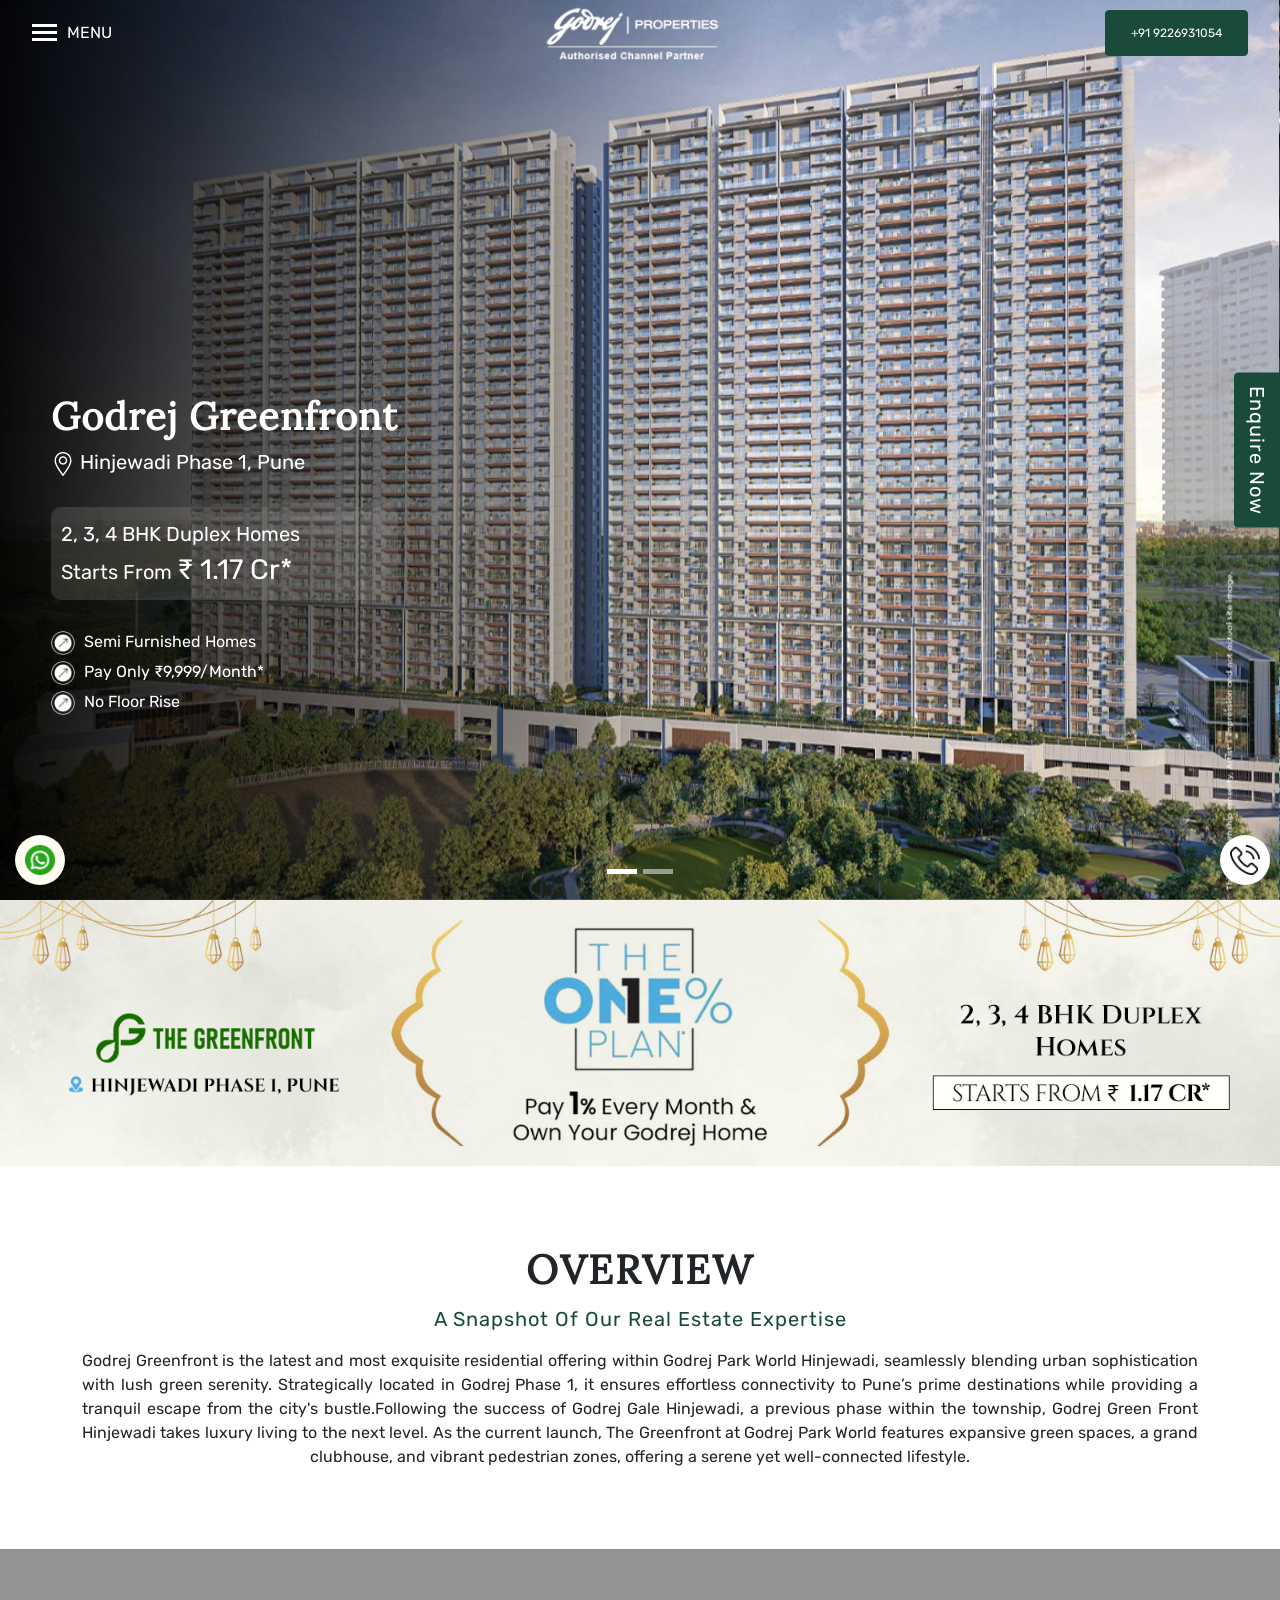
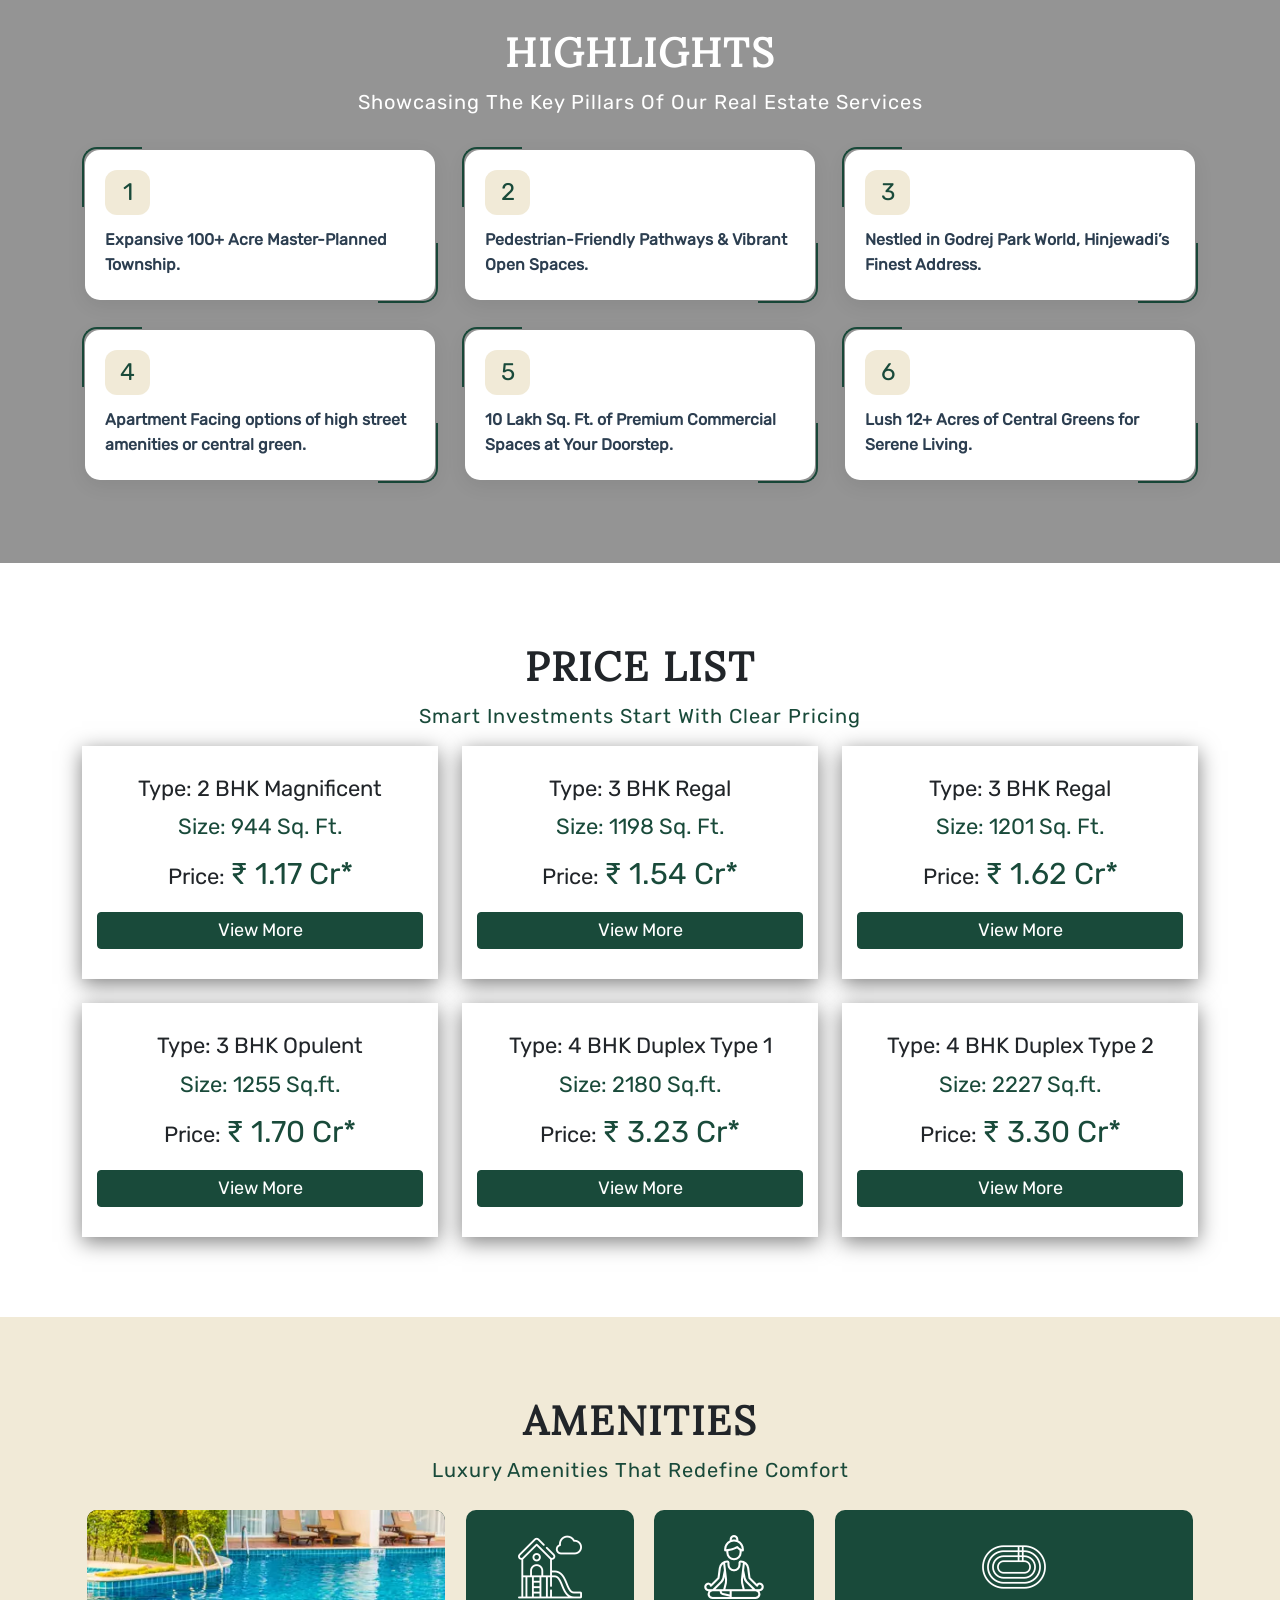
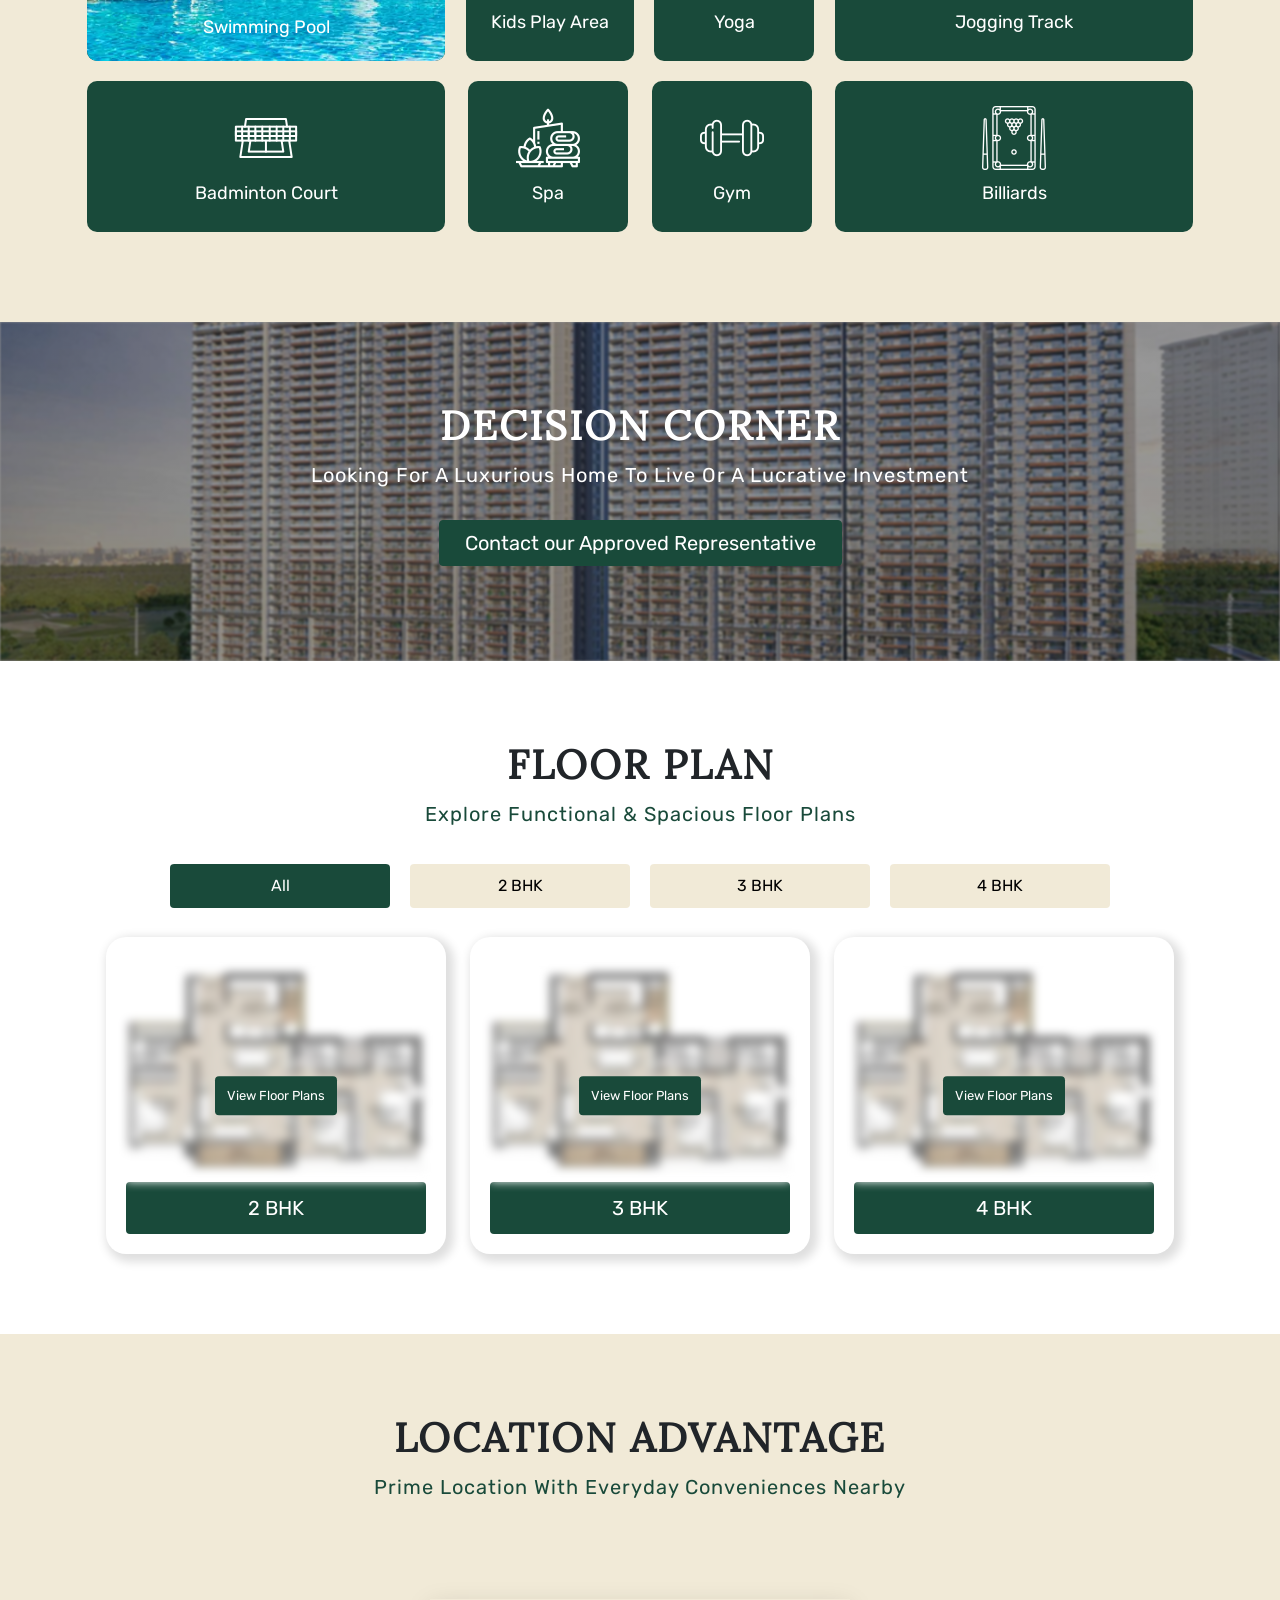
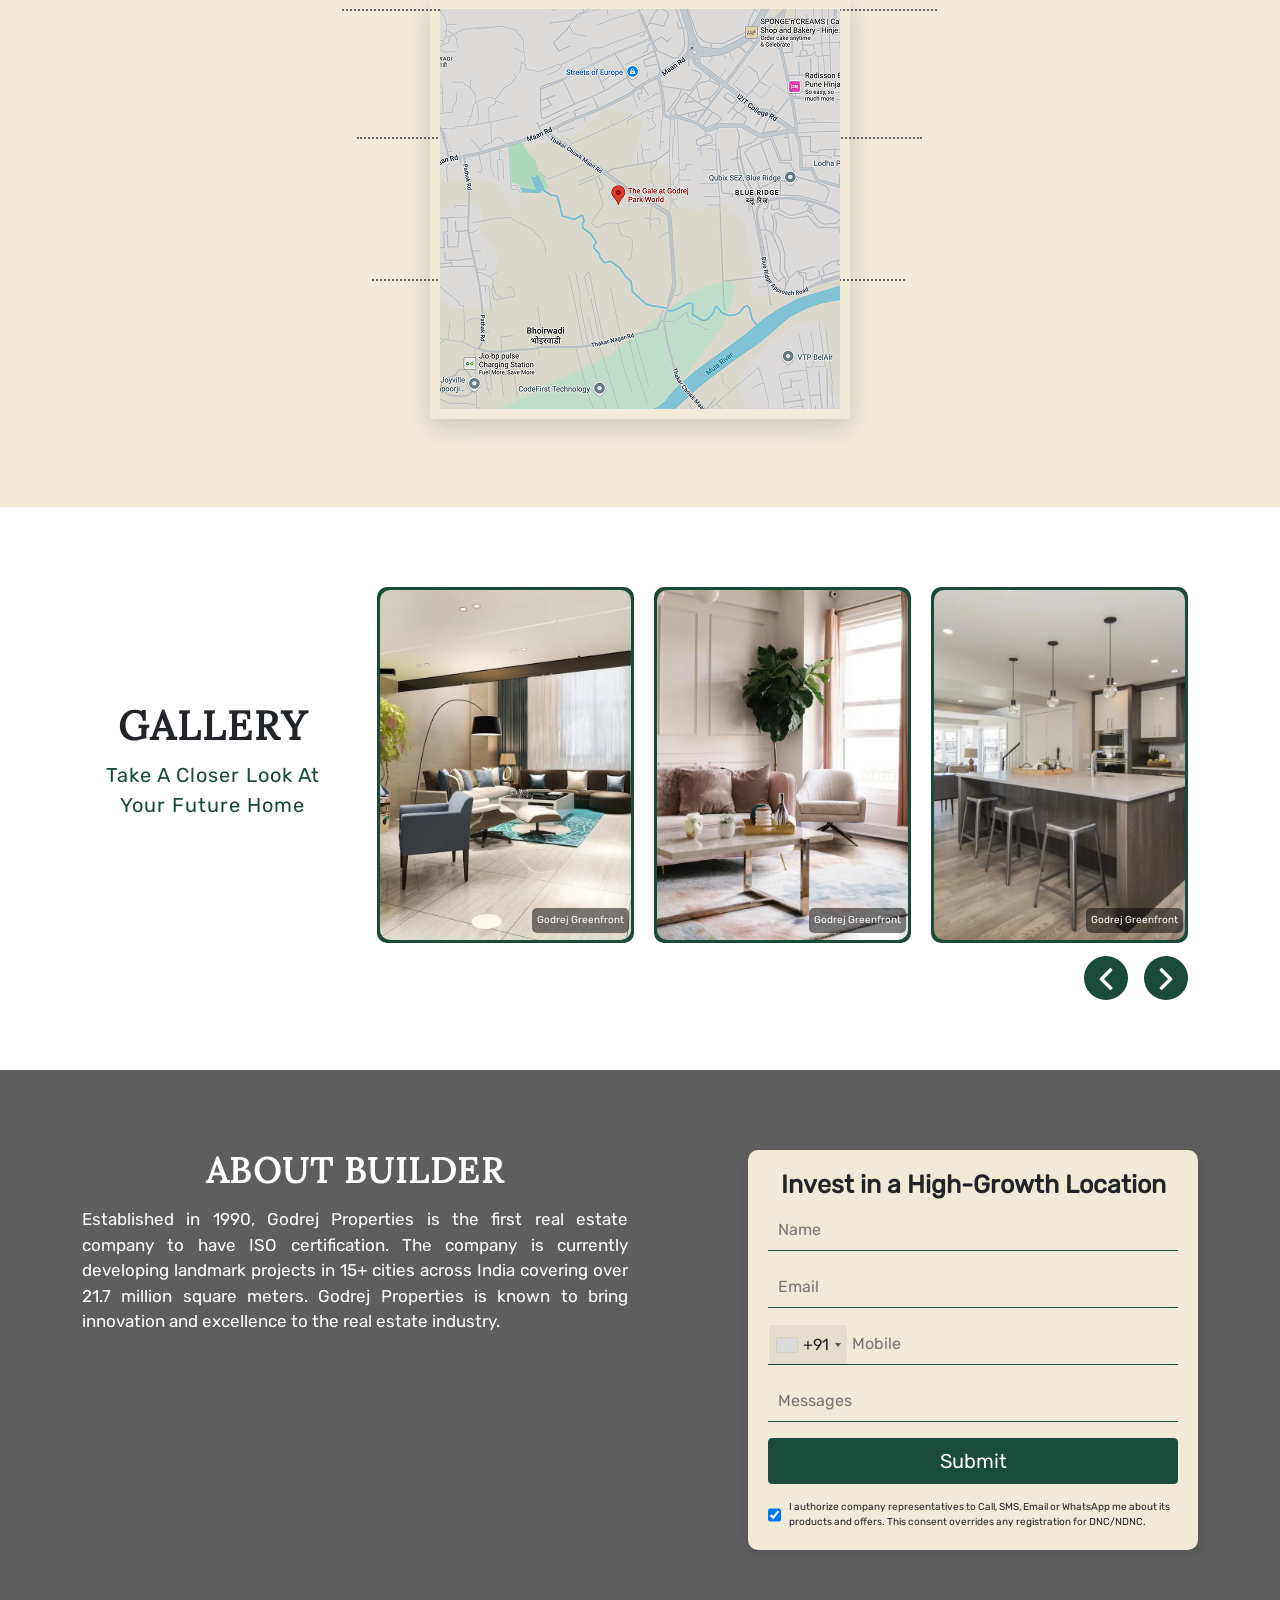
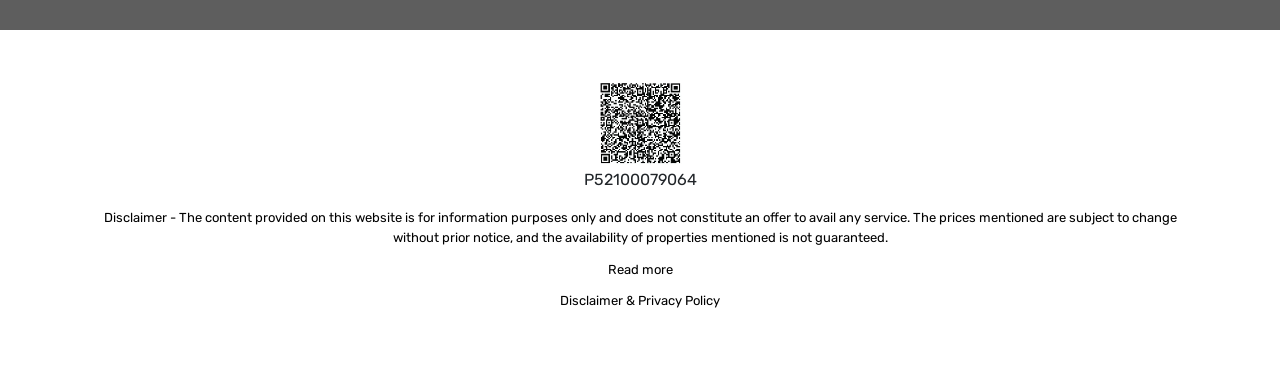
==== commit 6a8ccf24: "Update index.html" ====
--- a/index.html
+++ b/index.html
@@ -300,11 +300,11 @@
                             </div>
                             <form action="contact.php" method="post" id="form1">
                             <div class="col-12 mb-3">
-                                <input type="text" name="Name" placeholder="Name" id="name_contact" />
+                                <input type="text" name="Name" placeholder="Name"  />
                             </div>
 
                             <div class="col-12 mb-3">
-                                <input type="email" name="Email" placeholder="Email" id="email_contact" />
+                                <input type="email" name="Email" placeholder="Email"  />
                             </div>
 
                             <div class="col-12 mb-3">
@@ -312,17 +312,16 @@
                                     type="tel"
                                     name="Mob"
                                     placeholder="Mobile"
-                                    id="phone_contact"
                                     class="phone-input"
                                 />
                             </div>
 
                             <div class="col-12 mb-3">
-                                <input name="message" placeholder="Messages" id="message_contact" />
+                                <input name="message" placeholder="Messages"  />
                             </div>
 
                             <div class="col-12 mb-2 text-center">
-                                <a href="javascript:void(0)" type="submit" class="button lg_btn" id="submit-contact"> Submit</a>
+                                <a href="#" type="submit" class="button lg_btn" id="submit-contact"> Submit</a>
                             </div>
 
                             <div class="col-12">
@@ -1255,13 +1254,13 @@
                                 <div class="col-12">
                                     <h6>Invest in a High-Growth Location</h6>
                                 </div>
-<form action="contact.php" method="post" id="form1">
+                              <form action="contact.php" method="post" id="form1">
                                 <div class="col-12 mb-3">
-                                    <input type="text" name="Name" placeholder="Name" id="name_contact2" />
+                                    <input type="text" name="Name" placeholder="Name"  />
                                 </div>
 
                                 <div class="col-12 mb-3">
-                                    <input type="email" name="Email" placeholder="Email" id="email_contact2" />
+                                    <input type="email" name="Email" placeholder="Email"  />
                                 </div>
 
                                 <div class="col-12 mb-3">
@@ -1269,17 +1268,16 @@
                                         type="tel"
                                         name="Mob"
                                         placeholder="Mobile"
-                                        id="phone_contact2"
                                         class="phone-input"
                                     />
                                 </div>
 
                                 <div class="col-12 mb-3">
-                                    <input name="message" placeholder="Messages" id="message_contact2" />
+                                    <input name="message" placeholder="Messages"  />
                                 </div>
 
                                 <div class="col-12 mb-3 text-center">
-                                    <a href="javascript:void(0)" class="button"  type="submit" id="submit-contact2"> Submit </a>
+                                    <a href="#" class="button"  type="submit" id="submit-contact2"> Submit </a>
                                 </div>
 </form>
                                 <div class="col-12">
@@ -1421,7 +1419,6 @@
                                 class="form-control"
                                 name="Name"
                                 placeholder="Name"
-                                id="name_contact3"
                                 required
                             />
                         </div>
@@ -1432,7 +1429,6 @@
                                 class="form-control"
                                 name="Email"
                                 placeholder="Email"
-                                id="email_contact3"
                                 required
                             />
                         </div>
@@ -1443,7 +1439,6 @@
                                 class="form-control phone-input"
                                 name="Mob"
                                 placeholder="Mobile"
-                                id="phone_contact3"
                                 required
                             />
                         </div>
@@ -1454,7 +1449,6 @@
                                 class="form-control"
                                 name="Message"
                                 placeholder="Message"
-                                id="message_contact3"
                             />
                         </div>
 
@@ -1513,7 +1507,6 @@
                                         class="form-control"
                                         name="Name"
                                         placeholder="Name"
-                                        id="name_contact4"
                                         required
                                     />
                                 </div>
@@ -1524,7 +1517,6 @@
                                         class="form-control"
                                         name="Email"
                                         placeholder="Email"
-                                        id="email_contact4"
                                         required
                                     />
                                 </div>
@@ -1535,7 +1527,6 @@
                                         class="form-control phone-input"
                                         name="Mob"
                                         placeholder="Mobile"
-                                        id="phone_contact4"
                                         required
                                     />
                                 </div>
@@ -1546,7 +1537,6 @@
                                         class="form-control"
                                         name="Message"
                                         placeholder="Message"
-                                        id="message_contact4"
                                     />
                                 </div>
 
@@ -1633,7 +1623,7 @@
             };
         </script>-->
 
-        <script>
+       <!-- <script>
             $(document).ready(function () {
                 $("#submit-contact").click(function () {
                     var FormInfo = {
@@ -1691,7 +1681,7 @@
                     SubmitQueryData(AgentInfo, FormInfo);
                 });
             });
-        </script>
+       </script>-->
 
         <script>
             $(".nav-link-custom").on("click", function (e) {
